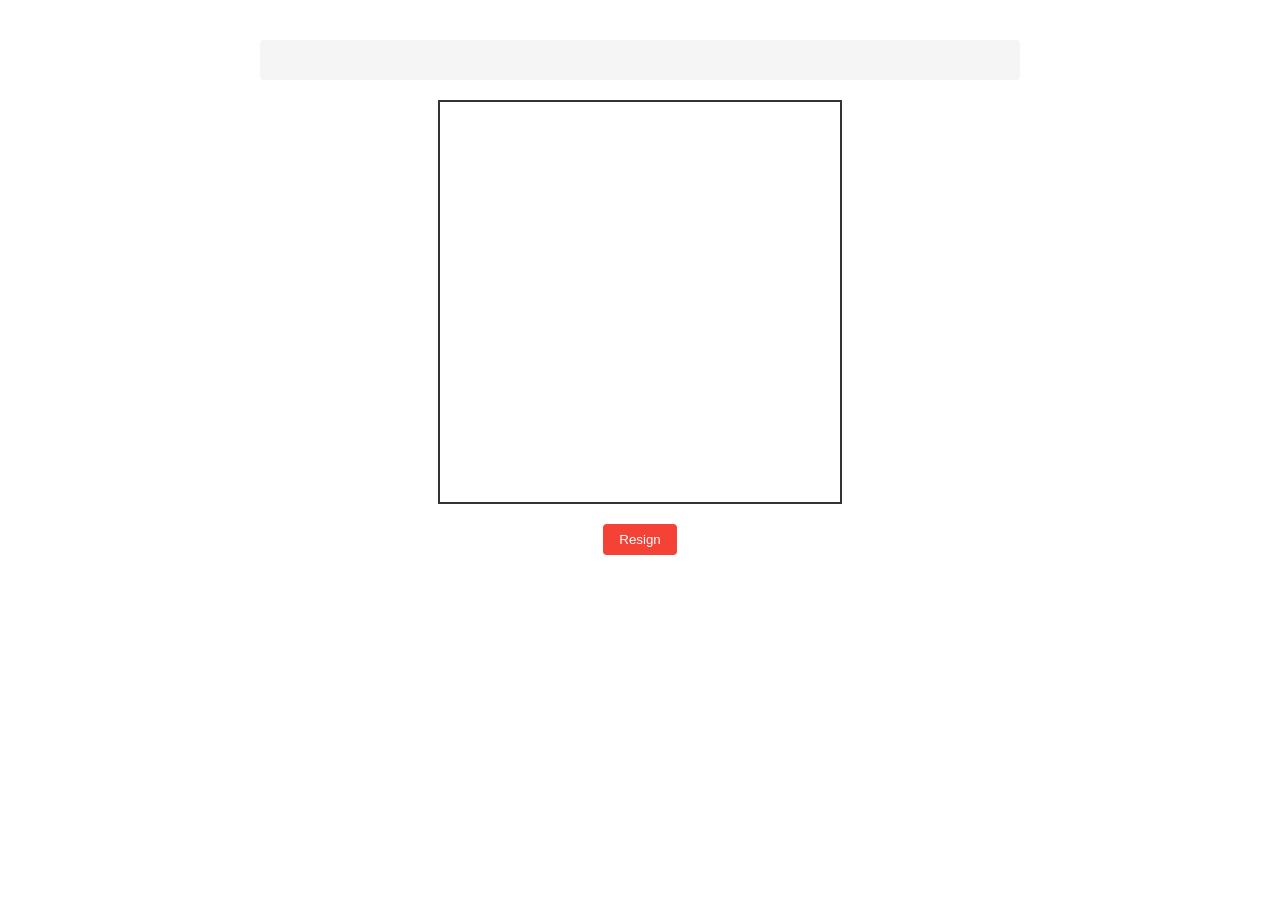
==== src/main/resources/templates/game.html @ b58b46cc "Initial commit-Chess springboot project" ====
<!DOCTYPE html>
<html xmlns:th="http://www.thymeleaf.org">
<head>
    <title>Chess Game</title>
    <style>
        body {
            font-family: Arial, sans-serif;
            max-width: 800px;
            margin: 0 auto;
            padding: 20px;
        }
        .board {
            width: 400px;
            height: 400px;
            margin: 20px auto;
            border: 2px solid #333;
        }
        .row {
            height: 50px;
            display: flex;
        }
        .cell {
            width: 50px;
            height: 50px;
            display: flex;
            align-items: center;
            justify-content: center;
            font-size: 30px;
            cursor: pointer;
        }
        .cell.white { background-color: #fff; }
        .cell.black { background-color: #999; }
        .cell.selected {
            background-color: #7fc97f !important;
        }
        .cell.valid-move {
            background-color: #90EE90 !important;
            cursor: pointer;
        }
        .coordinates {
            font-size: 12px;
            color: #666;
        }
        .game-info {
            margin: 20px;
            padding: 10px;
            background-color: #f5f5f5;
            border-radius: 4px;
        }
        .move-form {
            margin: 20px;
            text-align: center;
        }
        input[type="text"] {
            padding: 5px;
            margin: 0 5px;
        }
        button {
            padding: 8px 16px;
            background-color: #4CAF50;
            color: white;
            border: none;
            border-radius: 4px;
            cursor: pointer;
            margin: 0 5px;
        }
        button:hover { background-color: #45a049; }
        .resign { background-color: #f44336; }
        .resign:hover { background-color: #da190b; }
    </style>
</head>
<body>
    <div class="game-info">
        <h2 th:text="'Current Turn: ' + ${currentPlayer.name} + ' (' + (${currentPlayer.white} ? 'White' : 'Black') + ')'"></h2>
        <p th:if="${gameStatus.name() == 'ACTIVE'}" th:text="${currentPlayer.name} + '\'s turn to move'"></p>
        <p th:if="${gameStatus.name() != 'ACTIVE'}" th:text="'Game Status: ' + ${gameStatus}"></p>
    </div>

    <div class="board">
        <div th:each="row,rowStat : ${positions}" class="row">
            <div th:each="position,colStat : ${row}"
                 th:class="'cell ' + (${(rowStat.index + colStat.index) % 2 == 0} ? 'white' : 'black')"
                 th:data-position="${position}">
                <span th:text="${board.getCell(rowStat.index, colStat.index).piece?.getDisplayChar()}"></span>
            </div>
        </div>
    </div>

    <div class="move-form">
        <form action="/resign" method="post" style="display: inline;">
            <button type="submit" class="resign">Resign</button>
        </form>
    </div>

    <script>
        let selectedCell = null;
        let validMoves = [];

        function clearHighlights() {
            document.querySelectorAll('.cell').forEach(cell => {
                cell.classList.remove('valid-move');
                cell.classList.remove('selected');
            });
            validMoves = [];
        }

        function highlightValidMoves(position) {
            fetch('/validMoves/' + position)
                .then(response => response.json())
                .then(moves => {
                    validMoves = moves;
                    moves.forEach(move => {
                        const cell = document.querySelector(`[data-position="${move}"]`);
                        if (cell) {
                            cell.classList.add('valid-move');
                        }
                    });
                });
        }

        function makeMove(from, to) {
            const formData = new FormData();
            formData.append('from', from);
            formData.append('to', to);

            fetch('/move', {
                method: 'POST',
                body: formData
            }).then(() => {
                window.location.reload();
            });
        }

        document.querySelectorAll('.cell').forEach(cell => {
            cell.addEventListener('click', () => {
                const position = cell.dataset.position;

                if (!selectedCell) {
                    // First click - select piece and show valid moves
                    if (cell.querySelector('span').textContent.trim()) {
                        selectedCell = cell;
                        cell.classList.add('selected');
                        highlightValidMoves(position);
                    }
                } else {
                    // Second click - make the move if valid
                    if (validMoves.includes(position)) {
                        makeMove(selectedCell.dataset.position, position);
                    }
                    clearHighlights();
                    selectedCell = null;
                }
            });
        });
    </script>
</body>
</html>
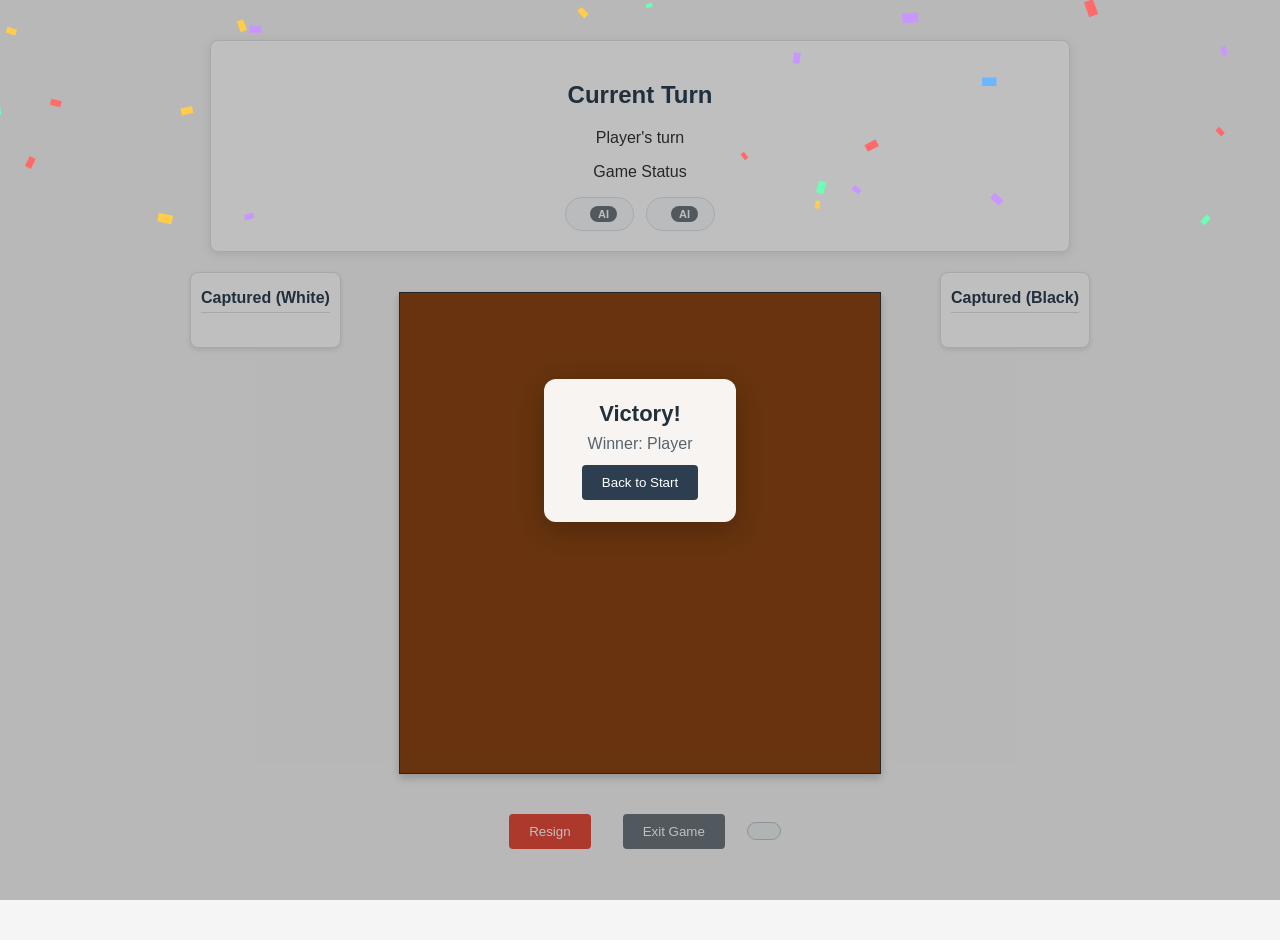
==== commit 1f660c1a: "Initial commit" ====
--- a/src/main/resources/templates/game.html
+++ b/src/main/resources/templates/game.html
@@ -3,93 +3,326 @@
 <head>
     <title>Chess Game</title>
     <style>
+        /* Base styles - Standard Theme */
         body {
-            font-family: Arial, sans-serif;
-            max-width: 800px;
+            font-family: 'Segoe UI', Tahoma, Geneva, Verdana, sans-serif;
+            max-width: 900px;
             margin: 0 auto;
             padding: 20px;
-        }
+            background: #f5f5f5;
+            color: #333;
+            min-height: 100vh;
+        }
+
+        h1, h2, h3, h4 {
+            color: #2c3e50;
+            font-weight: 600;
+        }
+
+        /* Game info panel */
+        .game-info {
+            margin: 20px;
+            padding: 20px;
+            background: white;
+            border-radius: 8px;
+            box-shadow: 0 2px 10px rgba(0, 0, 0, 0.1);
+            border: 1px solid #e0e0e0;
+            text-align: center;
+        }
+
+        .player-info {
+            display: flex;
+            justify-content: center;
+            align-items: center;
+            gap: 12px;
+            margin-top: 15px;
+            flex-wrap: wrap;
+        }
+
+        .player-tag {
+            display: flex;
+            align-items: center;
+            gap: 8px;
+            padding: 8px 16px;
+            background: #f8f9fa;
+            border-radius: 20px;
+            font-weight: 600;
+            border: 1px solid #dee2e6;
+        }
+
+        .ai-badge {
+            background: #6c757d;
+            color: white;
+            padding: 2px 8px;
+            border-radius: 10px;
+            font-size: 11px;
+            font-weight: bold;
+        }
+
+        /* Chess board - Standard appearance */
         .board {
-            width: 400px;
-            height: 400px;
+            width: 480px;
+            height: 480px;
             margin: 20px auto;
-            border: 2px solid #333;
-        }
+            border: 1px solid #333;
+            box-shadow: 0 4px 8px rgba(0, 0, 0, 0.2);
+            overflow: hidden;
+            background: #8B4513; /* Wood color for border */
+        }
+
         .row {
-            height: 50px;
-            display: flex;
-        }
+            height: 60px;
+            display: flex;
+        }
+
         .cell {
-            width: 50px;
-            height: 50px;
+            width: 60px;
+            height: 60px;
             display: flex;
             align-items: center;
             justify-content: center;
-            font-size: 30px;
+            font-size: 40px;
             cursor: pointer;
-        }
-        .cell.white { background-color: #fff; }
-        .cell.black { background-color: #999; }
+            transition: all 0.2s ease;
+            position: relative;
+        }
+
+        .cell.white { 
+            background-color: #f0d9b5; /* Standard light square color */
+        }
+        
+        .cell.black { 
+            background-color: #b58863; /* Standard dark square color */
+        }
+
+        .cell:hover {
+            background-color: rgba(106, 190, 255, 0.3) !important;
+        }
+
         .cell.selected {
-            background-color: #7fc97f !important;
-        }
+            background-color: #aec6cf !important; /* Light blue for selected */
+        }
+
         .cell.valid-move {
-            background-color: #90EE90 !important;
-            cursor: pointer;
-        }
-        .coordinates {
-            font-size: 12px;
-            color: #666;
-        }
-        .game-info {
-            margin: 20px;
+            position: relative;
+        }
+
+        .cell.valid-move::after {
+            content: '';
+            position: absolute;
+            width: 20px;
+            height: 20px;
+            background: rgba(0, 128, 0, 0.5);
+            border-radius: 50%;
+        }
+
+        /* Captured pieces sections */
+        .captured-section {
+            min-width: 120px;
+            text-align: center;
+            background: white;
             padding: 10px;
-            background-color: #f5f5f5;
-            border-radius: 4px;
-        }
+            border-radius: 8px;
+            border: 1px solid #e0e0e0;
+            box-shadow: 0 2px 5px rgba(0, 0, 0, 0.1);
+        }
+
+        .captured-section h4 {
+            margin: 6px 0;
+            color: #2c3e50;
+            border-bottom: 1px solid #e0e0e0;
+            padding-bottom: 5px;
+        }
+
+        .captured-section span {
+            font-size: 20px;
+            margin: 4px;
+            display: inline-block;
+        }
+
+        /* Layout for board and captured pieces */
+        .board-container {
+            display: flex;
+            gap: 12px;
+            justify-content: center;
+            align-items: flex-start;
+            flex-wrap: wrap;
+            margin: 20px 0;
+        }
+
+        /* Move form and buttons */
         .move-form {
             margin: 20px;
             text-align: center;
         }
-        input[type="text"] {
-            padding: 5px;
-            margin: 0 5px;
-        }
+
+        .move-form > div {
+            display: flex;
+            gap: 12px;
+            justify-content: center;
+            align-items: center;
+            flex-wrap: wrap;
+        }
+
         button {
-            padding: 8px 16px;
-            background-color: #4CAF50;
+            padding: 10px 20px;
+            background: #2c3e50;
             color: white;
             border: none;
             border-radius: 4px;
             cursor: pointer;
-            margin: 0 5px;
-        }
-        button:hover { background-color: #45a049; }
-        .resign { background-color: #f44336; }
-        .resign:hover { background-color: #da190b; }
+            margin: 0 10px;
+            font-weight: 500;
+            transition: all 0.2s ease;
+        }
+
+        button:hover { 
+            background: #34495e;
+        }
+
+        .resign { 
+            background: #e74c3c;
+        }
+
+        .resign:hover { 
+            background: #c0392b;
+        }
+
+        /* Player role indicator */
+        .player-role {
+            font-weight: 600;
+            color: #2c3e50;
+            background: #ecf0f1;
+            padding: 8px 16px;
+            border-radius: 20px;
+            border: 1px solid #bdc3c7;
+        }
+
+        /* Responsive adjustments */
+        @media (max-width: 600px) {
+            .board {
+                width: 320px;
+                height: 320px;
+            }
+            
+            .cell {
+                width: 40px;
+                height: 40px;
+                font-size: 26px;
+            }
+            
+            .row {
+                height: 40px;
+            }
+            
+            .player-info {
+                flex-direction: column;
+                gap: 8px;
+            }
+            
+            .board-container {
+                flex-direction: column;
+                align-items: center;
+            }
+            
+            .captured-section {
+                width: 80%;
+            }
+        }
+
+        /* Celebration overlay for wins */
+        .celebration-overlay {
+            position: fixed;
+            inset: 0;
+            display: flex;
+            align-items: center;
+            justify-content: center;
+            background: rgba(0,0,0,0.25);
+            z-index: 9999;
+            pointer-events: none; /* allow clickthrough except controls inside */
+        }
+
+        .celebration-card {
+            background: rgba(255,255,255,0.95);
+            padding: 22px 28px;
+            border-radius: 12px;
+            box-shadow: 0 8px 30px rgba(0,0,0,0.25);
+            text-align: center;
+            pointer-events: auto;
+        }
+
+        .celebration-message {
+            font-size: 22px;
+            font-weight: 800;
+            color: #22303a;
+            margin-bottom: 8px;
+        }
+
+        .celebration-sub {
+            color: #56646e;
+            margin-bottom: 12px;
+        }
     </style>
 </head>
 <body>
     <div class="game-info">
-        <h2 th:text="'Current Turn: ' + ${currentPlayer.name} + ' (' + (${currentPlayer.white} ? 'White' : 'Black') + ')'"></h2>
-        <p th:if="${gameStatus.name() == 'ACTIVE'}" th:text="${currentPlayer.name} + '\'s turn to move'"></p>
-        <p th:if="${gameStatus.name() != 'ACTIVE'}" th:text="'Game Status: ' + ${gameStatus}"></p>
+        <h2 th:text="'Current Turn: ' + ${currentPlayer.name} + ' (' + (${currentPlayer.white} ? 'White' : 'Black') + ')'">Current Turn</h2>
+        <p th:if="${gameStatus.name() == 'ACTIVE'}" th:text="${currentPlayer.name} + '\'s turn to move'">Player's turn</p>
+        <p th:if="${gameStatus.name() != 'ACTIVE'}" th:text="'Game Status: ' + ${gameStatus}">Game Status</p>
+        <div class="player-info">
+            <div class="player-tag">
+                <div th:text="${whitePlayer.name} + ' (White)'"></div>
+                <div th:if="${whiteIsAI}" class="ai-badge">AI</div>
+            </div>
+            <div class="player-tag">
+                <div th:text="${blackPlayer.name} + ' (Black)'"></div>
+                <div th:if="${blackIsAI}" class="ai-badge">AI</div>
+            </div>
+        </div>
     </div>
 
-    <div class="board">
-        <div th:each="row,rowStat : ${positions}" class="row">
-            <div th:each="position,colStat : ${row}"
-                 th:class="'cell ' + (${(rowStat.index + colStat.index) % 2 == 0} ? 'white' : 'black')"
-                 th:data-position="${position}">
-                <span th:text="${board.getCell(rowStat.index, colStat.index).piece?.getDisplayChar()}"></span>
+    <div class="board-container">
+        <div class="captured-section">
+            <h4>Captured (White)</h4>
+            <div>
+                <span th:each="p : ${capturedWhite}" th:text="${p.displayChar}"></span>
+            </div>
+        </div>
+
+        <div class="board" id="board">
+            <!-- iterate server-provided viewRowIndices to render rows in the correct orientation -->
+            <div th:each="rIndex : ${viewRowIndices}" class="row" th:data-row-index="${rIndex}">
+                <div th:each="c : ${#numbers.sequence(0,7)}"
+                     th:class="'cell ' + (${(rIndex + c) % 2 == 0} ? 'white' : 'black')"
+                     th:data-position="${positions[rIndex][c]}"
+                     th:data-row="${rIndex}"
+                     th:data-col="${c}">
+                    <span th:text="${board.getCell(rIndex, c).piece?.getDisplayChar()}"></span>
+                </div>
+            </div>
+        </div>
+
+        <div class="captured-section">
+            <h4>Captured (Black)</h4>
+            <div>
+                <span th:each="p : ${capturedBlack}" th:text="${p.displayChar}"></span>
             </div>
         </div>
     </div>
 
     <div class="move-form">
-        <form action="/resign" method="post" style="display: inline;">
-            <button type="submit" class="resign">Resign</button>
-        </form>
+        <div>
+            <form action="/resign" method="post" style="display: inline;">
+                <button type="submit" class="resign">Resign</button>
+            </form>
+            <form action="/exit" method="post" style="display: inline;">
+                <button type="submit" style="background:#6c757d;">Exit Game</button>
+            </form>
+            <div class="player-role">
+                <span th:if="${viewAsWhite}" th:text="'You are playing: ' + (${whiteIsAI} ? 'AI (White)' : 'White')"></span>
+                <span th:unless="${viewAsWhite}" th:text="'You are playing: ' + (${blackIsAI} ? 'AI (Black)' : 'Black')"></span>
+            </div>
+        </div>
     </div>
 
     <script>
@@ -131,27 +364,104 @@
             });
         }
 
-        document.querySelectorAll('.cell').forEach(cell => {
-            cell.addEventListener('click', () => {
-                const position = cell.dataset.position;
-
-                if (!selectedCell) {
-                    // First click - select piece and show valid moves
-                    if (cell.querySelector('span').textContent.trim()) {
-                        selectedCell = cell;
-                        cell.classList.add('selected');
-                        highlightValidMoves(position);
+        function attachCellListeners() {
+            document.querySelectorAll('.cell').forEach(cell => {
+                cell.addEventListener('click', () => {
+                    const position = cell.dataset.position;
+
+                    if (!selectedCell) {
+                        // First click - select piece and show valid moves
+                        if (cell.querySelector('span').textContent.trim()) {
+                            selectedCell = cell;
+                            cell.classList.add('selected');
+                            highlightValidMoves(position);
+                        }
+                    } else {
+                        // Second click - make the move if valid
+                        if (validMoves.includes(position)) {
+                            makeMove(selectedCell.dataset.position, position);
+                        }
+                        clearHighlights();
+                        selectedCell = null;
                     }
-                } else {
-                    // Second click - make the move if valid
-                    if (validMoves.includes(position)) {
-                        makeMove(selectedCell.dataset.position, position);
-                    }
-                    clearHighlights();
-                    selectedCell = null;
+                });
+            });
+        }
+
+        attachCellListeners();
+
+        // Server controls initial orientation; no client-side flip applied to avoid mismatch with server coordinates.
+    </script>
+
+    <!-- Celebration overlay: shown when someone wins -->
+    <div th:if="${gameStatus.name().contains('WON') or gameStatus.name().contains('MATE')}" class="celebration-overlay" id="celebration">
+        <div class="celebration-card">
+            <div class="celebration-message" th:text="${gameStatus.name().contains('WON') ? (currentPlayer.name + ' wins!') : (currentPlayer.name + ' wins by mate!')}">Victory!</div>
+            <div class="celebration-sub" th:text="'Winner: ' + ${currentPlayer.name}">Winner: Player</div>
+            <div>
+                <form action="/exit" method="post" style="display:inline;"><button type="submit">Back to Start</button></form>
+            </div>
+        </div>
+    </div>
+
+    <script>
+        // minimal confetti using canvas
+        (function(){
+            const overlay = document.getElementById('celebration');
+            if (!overlay) return;
+
+            // create canvas
+            const canvas = document.createElement('canvas');
+            canvas.style.position = 'fixed';
+            canvas.style.left = 0;
+            canvas.style.top = 0;
+            canvas.style.pointerEvents = 'none';
+            canvas.width = window.innerWidth;
+            canvas.height = window.innerHeight;
+            canvas.id = 'confettiCanvas';
+            overlay.appendChild(canvas);
+
+            const ctx = canvas.getContext('2d');
+            const pieces = [];
+            const colors = ['#ffcd4a','#ff6b6b','#6bffb8','#6bb7ff','#c996ff'];
+
+            for (let i=0;i<120;i++) {
+                pieces.push({
+                    x: Math.random()*canvas.width,
+                    y: Math.random()*canvas.height - canvas.height,
+                    vx: (Math.random()-0.5)*3,
+                    vy: 2 + Math.random()*4,
+                    size: 6 + Math.random()*10,
+                    color: colors[Math.floor(Math.random()*colors.length)],
+                    rot: Math.random()*360
+                });
+            }
+
+            let t = 0;
+            function draw() {
+                ctx.clearRect(0,0,canvas.width,canvas.height);
+                t++;
+                for (const p of pieces) {
+                    p.x += p.vx;
+                    p.y += p.vy;
+                    p.rot += p.vx*3;
+                    ctx.save();
+                    ctx.translate(p.x,p.y);
+                    ctx.rotate(p.rot*Math.PI/180);
+                    ctx.fillStyle = p.color;
+                    ctx.fillRect(-p.size/2,-p.size/2,p.size,p.size*0.6);
+                    ctx.restore();
                 }
-            });
-        });
+                requestAnimationFrame(draw);
+            }
+
+            draw();
+
+            // stop confetti after 6s and remove canvas
+            setTimeout(()=>{
+                overlay.removeChild(canvas);
+            }, 6000);
+        })();
     </script>
 </body>
-</html>
+</html>
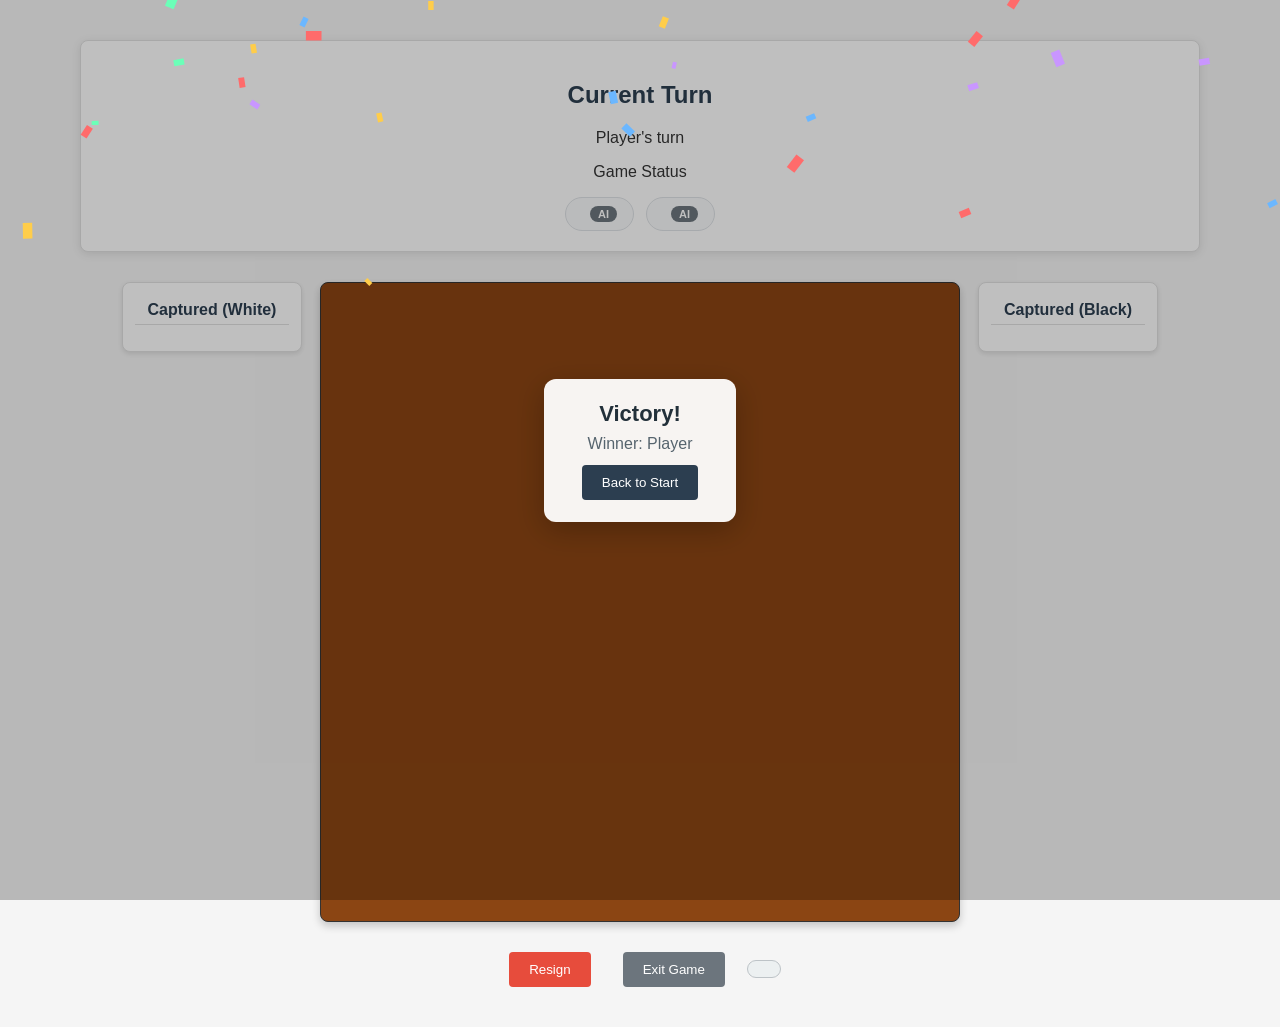
==== commit 38c63111: "Updated code" ====
--- a/src/main/resources/templates/game.html
+++ b/src/main/resources/templates/game.html
@@ -3,13 +3,26 @@
 <head>
     <title>Chess Game</title>
     <style>
+        /* Standard CSS reset for layout */
+        *, *::before, *::after { box-sizing: border-box; }
+
+        :root {
+            --board-size: 640px; /* default board size */
+            --cell-size: calc(var(--board-size) / 8);
+            --board-border: 12px;
+            --sidebar-width: 180px;
+            --gap: 18px;
+            --bg: #f5f5f5;
+            --muted: #2c3e50;
+        }
+
         /* Base styles - Standard Theme */
         body {
             font-family: 'Segoe UI', Tahoma, Geneva, Verdana, sans-serif;
-            max-width: 900px;
+            max-width: 1200px;
             margin: 0 auto;
             padding: 20px;
-            background: #f5f5f5;
+            background: var(--bg);
             color: #333;
             min-height: 100vh;
         }
@@ -59,32 +72,36 @@
             font-weight: bold;
         }
 
-        /* Chess board - Standard appearance */
+        /* Chess board - Standard appearance (grid-based, fluid) */
         .board {
-            width: 480px;
-            height: 480px;
+            width: var(--board-size);
+            height: var(--board-size);
             margin: 20px auto;
+            border-radius: 8px;
             border: 1px solid #333;
             box-shadow: 0 4px 8px rgba(0, 0, 0, 0.2);
             overflow: hidden;
             background: #8B4513; /* Wood color for border */
-        }
-
-        .row {
-            height: 60px;
-            display: flex;
+            display: grid;
+            grid-template-rows: repeat(8, 1fr);
+            grid-template-columns: repeat(8, 1fr);
+        }
+
+        .row { /* kept for server markup but cells are grid children */
+            display: contents; /* allow grid children alignment */
         }
 
         .cell {
-            width: 60px;
-            height: 60px;
+            width: 100%;
+            height: 100%;
             display: flex;
             align-items: center;
             justify-content: center;
-            font-size: 40px;
+            font-size: calc(var(--board-size) / 11.5);
             cursor: pointer;
-            transition: all 0.2s ease;
+            transition: all 0.15s ease;
             position: relative;
+            padding: 6px;
         }
 
         .cell.white { 
@@ -110,8 +127,8 @@
         .cell.valid-move::after {
             content: '';
             position: absolute;
-            width: 20px;
-            height: 20px;
+            width: min(20px, calc(var(--cell-size) / 4));
+            height: min(20px, calc(var(--cell-size) / 4));
             background: rgba(0, 128, 0, 0.5);
             border-radius: 50%;
         }
@@ -143,11 +160,22 @@
         /* Layout for board and captured pieces */
         .board-container {
             display: flex;
-            gap: 12px;
+            gap: var(--gap);
             justify-content: center;
             align-items: flex-start;
             flex-wrap: wrap;
             margin: 20px 0;
+            width: 100%;
+            box-sizing: border-box;
+        }
+
+        /* Default captured-section sizing (stack on small screens) */
+        .captured-section {
+            min-width: 120px;
+            max-width: var(--sidebar-width);
+            width: 100%;
+            box-sizing: border-box;
+            padding: 12px;
         }
 
         /* Move form and buttons */
@@ -199,34 +227,50 @@
         }
 
         /* Responsive adjustments */
-        @media (max-width: 600px) {
+        /* Small screens: scale down variables */
+        @media (max-width: 900px) {
+            :root { --board-size: 520px; }
+        }
+
+        @media (max-width: 700px) {
+            :root { --board-size: 420px; }
+        }
+
+        @media (max-width: 480px) {
+            :root { --board-size: 320px; }
+            .captured-section { width: 80%; }
+            .player-info { flex-direction: column; gap: 8px; }
+            .board-container { flex-direction: column; align-items: center; }
+        }
+
+        /* Laptop and wider: place captured pieces left and right of board */
+        @media (min-width: 900px) {
+            .board-container {
+                flex-wrap: nowrap;
+                align-items: flex-start;
+                justify-content: center;
+                max-width: calc(var(--board-size) + 2 * var(--sidebar-width) + 2 * var(--gap)); /* board + two captured + gaps */
+                margin: 30px auto;
+            }
+
+            .captured-section {
+                flex: 0 0 var(--sidebar-width); /* fixed sidebar width */
+                width: var(--sidebar-width);
+            }
+
             .board {
-                width: 320px;
-                height: 320px;
+                flex: 0 0 var(--board-size);
+                width: var(--board-size);
+                height: var(--board-size);
+                margin: 0;
             }
-            
-            .cell {
-                width: 40px;
-                height: 40px;
-                font-size: 26px;
-            }
-            
-            .row {
-                height: 40px;
-            }
-            
-            .player-info {
-                flex-direction: column;
-                gap: 8px;
-            }
-            
-            .board-container {
-                flex-direction: column;
-                align-items: center;
-            }
-            
-            .captured-section {
-                width: 80%;
+
+            /* Ensure captured lists wrap nicely */
+            .captured-section div {
+                display: flex;
+                flex-wrap: wrap;
+                justify-content: center;
+                gap: 6px;
             }
         }
 
@@ -261,6 +305,29 @@
         .celebration-sub {
             color: #56646e;
             margin-bottom: 12px;
+        }
+        /* Confirm modal styles */
+        .confirm-modal {
+            position: fixed;
+            inset: 0;
+            display: none;
+            align-items: center;
+            justify-content: center;
+            background: rgba(0,0,0,0.4);
+            z-index: 10000;
+        }
+
+        .confirm-modal.show {
+            display: flex;
+        }
+
+        .confirm-card {
+            background: white;
+            padding: 20px 24px;
+            border-radius: 10px;
+            box-shadow: 0 8px 30px rgba(0,0,0,0.25);
+            max-width: 420px;
+            text-align: center;
         }
     </style>
 </head>
@@ -404,6 +471,18 @@
         </div>
     </div>
 
+    <!-- Confirmation modal (reused for exit/resign) -->
+    <div id="confirmModal" class="confirm-modal" aria-hidden="true">
+        <div class="confirm-card" role="dialog" aria-modal="true" aria-labelledby="confirmTitle">
+            <h3 id="confirmTitle">Confirm action</h3>
+            <p id="confirmMessage">Are you sure?</p>
+            <div style="display:flex; gap:12px; justify-content:center; margin-top:12px;">
+                <button id="confirmCancel" class="button button-secondary">Cancel</button>
+                <button id="confirmOk" class="button button-primary">Yes, continue</button>
+            </div>
+        </div>
+    </div>
+
     <script>
         // minimal confetti using canvas
         (function(){
@@ -463,5 +542,62 @@
             }, 6000);
         })();
     </script>
+
+            <script>
+                // Confirmation modal logic
+                const confirmModal = document.getElementById('confirmModal');
+                const confirmMessage = document.getElementById('confirmMessage');
+                const confirmOk = document.getElementById('confirmOk');
+                const confirmCancel = document.getElementById('confirmCancel');
+                let confirmResolve = null;
+
+                function showConfirm(message) {
+                    confirmMessage.textContent = message;
+                    confirmModal.classList.add('show');
+                    return new Promise((resolve) => { confirmResolve = resolve; });
+                }
+
+                function hideConfirm() {
+                    confirmModal.classList.remove('show');
+                    if (confirmResolve) { confirmResolve(false); confirmResolve = null; }
+                }
+
+                confirmCancel.addEventListener('click', () => { hideConfirm(); });
+                confirmOk.addEventListener('click', () => { if (confirmResolve) { confirmResolve(true); confirmResolve = null; } confirmModal.classList.remove('show'); });
+
+                // Intercept exit and resign forms
+                document.querySelectorAll('form[action="/exit"], form[action="/resign"]').forEach(form => {
+                    form.addEventListener('submit', async (e) => {
+                        e.preventDefault();
+                        const action = form.getAttribute('action');
+                        const confirmText = action === '/resign' ? 'Are you sure you want to resign? This cannot be undone.' : 'Are you sure you want to exit to the start screen? Your current game will be lost.';
+                        const ok = await showConfirm(confirmText);
+                        if (ok) form.submit();
+                    });
+                });
+
+                // Play a short celebration audio when overlay exists
+                (function playCelebrationAudio() {
+                    const overlay = document.getElementById('celebration');
+                    if (!overlay) return;
+                    try {
+                        const audioCtx = new (window.AudioContext || window.webkitAudioContext)();
+                        const o = audioCtx.createOscillator();
+                        const g = audioCtx.createGain();
+                        o.type = 'sine';
+                        o.frequency.setValueAtTime(880, audioCtx.currentTime);
+                        g.gain.setValueAtTime(0, audioCtx.currentTime);
+                        o.connect(g);
+                        g.connect(audioCtx.destination);
+                        o.start();
+                        g.gain.linearRampToValueAtTime(0.1, audioCtx.currentTime + 0.02);
+                        o.frequency.linearRampToValueAtTime(1320, audioCtx.currentTime + 0.2);
+                        g.gain.linearRampToValueAtTime(0, audioCtx.currentTime + 1.2);
+                        setTimeout(()=>o.stop(), 1400);
+                    } catch (e) {
+                        // ignore audio failures (autoplay policy etc.)
+                    }
+                })();
+            </script>
 </body>
 </html>
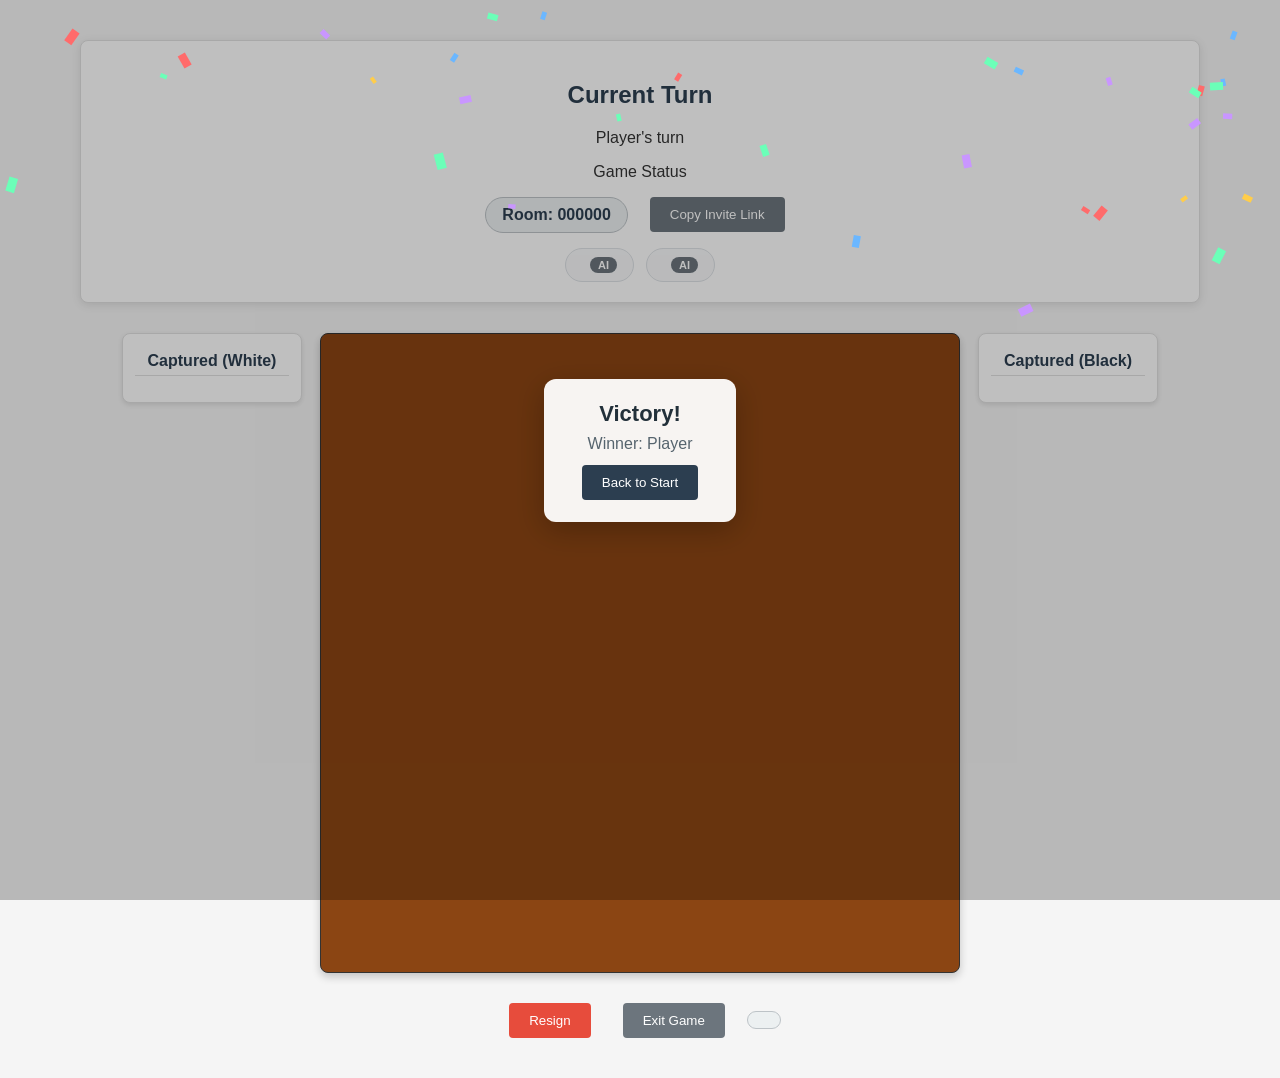
==== commit 3a1a2add: "Fix multiplayer room join flow" ====
--- a/src/main/resources/templates/game.html
+++ b/src/main/resources/templates/game.html
@@ -2,6 +2,7 @@
 <html xmlns:th="http://www.thymeleaf.org">
 <head>
     <title>Chess Game</title>
+    <script src="/js/stomp.umd.min.js"></script>
     <style>
         /* Standard CSS reset for layout */
         *, *::before, *::after { box-sizing: border-box; }
@@ -306,6 +307,64 @@
             color: #56646e;
             margin-bottom: 12px;
         }
+        /* Promotion modal styles */
+        .promotion-modal {
+            position: fixed;
+            inset: 0;
+            display: none;
+            align-items: center;
+            justify-content: center;
+            background: rgba(0,0,0,0.55);
+            z-index: 10001;
+        }
+
+        .promotion-modal.show {
+            display: flex;
+        }
+
+        .promotion-card {
+            background: white;
+            padding: 24px 28px;
+            border-radius: 12px;
+            box-shadow: 0 8px 30px rgba(0,0,0,0.3);
+            text-align: center;
+        }
+
+        .promotion-card h3 {
+            margin: 0 0 16px;
+            color: #2c3e50;
+        }
+
+        .promotion-pieces {
+            display: flex;
+            gap: 12px;
+            justify-content: center;
+        }
+
+        .promotion-piece-btn {
+            width: 64px;
+            height: 64px;
+            font-size: 38px;
+            background: #f8f9fa;
+            border: 2px solid #dee2e6;
+            border-radius: 10px;
+            cursor: pointer;
+            transition: all 0.15s ease;
+            display: flex;
+            align-items: center;
+            justify-content: center;
+            padding: 0;
+            color: inherit;
+            margin: 0;
+        }
+
+        .promotion-piece-btn:hover {
+            background: #4CAF50;
+            border-color: #4CAF50;
+            transform: translateY(-2px);
+            box-shadow: 0 4px 12px rgba(76,175,80,0.35);
+        }
+
         /* Confirm modal styles */
         .confirm-modal {
             position: fixed;
@@ -333,16 +392,22 @@
 </head>
 <body>
     <div class="game-info">
-        <h2 th:text="'Current Turn: ' + ${currentPlayer.name} + ' (' + (${currentPlayer.white} ? 'White' : 'Black') + ')'">Current Turn</h2>
-        <p th:if="${gameStatus.name() == 'ACTIVE'}" th:text="${currentPlayer.name} + '\'s turn to move'">Player's turn</p>
-        <p th:if="${gameStatus.name() != 'ACTIVE'}" th:text="'Game Status: ' + ${gameStatus}">Game Status</p>
+        <h2 id="turnTitle" th:text="'Current Turn: ' + ${currentPlayer.name} + ' (' + (${currentPlayer.white} ? 'White' : 'Black') + ')'">Current Turn</h2>
+        <p id="statusText" th:if="${gameStatus.name() == 'ACTIVE'}" th:text="${currentPlayer.name} + '\'s turn to move'">Player's turn</p>
+        <p id="statusText" th:if="${gameStatus.name() != 'ACTIVE'}" th:text="'Game Status: ' + ${gameStatus}">Game Status</p>
+        <div th:if="${roomId != null}" class="player-info" style="margin-top:8px;">
+            <div class="player-role">
+                Room: <strong id="roomCode" th:text="${roomId}">000000</strong>
+            </div>
+            <button type="button" id="copyRoomLink" style="background:#6c757d;">Copy Invite Link</button>
+        </div>
         <div class="player-info">
             <div class="player-tag">
-                <div th:text="${whitePlayer.name} + ' (White)'"></div>
+                <div id="whitePlayerLabel" th:text="${whitePlayer.name} + ' (White)'"></div>
                 <div th:if="${whiteIsAI}" class="ai-badge">AI</div>
             </div>
             <div class="player-tag">
-                <div th:text="${blackPlayer.name} + ' (Black)'"></div>
+                <div id="blackPlayerLabel" th:text="${blackPlayer.name} + ' (Black)'"></div>
                 <div th:if="${blackIsAI}" class="ai-badge">AI</div>
             </div>
         </div>
@@ -386,67 +451,143 @@
                 <button type="submit" style="background:#6c757d;">Exit Game</button>
             </form>
             <div class="player-role">
-                <span th:if="${viewAsWhite}" th:text="'You are playing: ' + (${whiteIsAI} ? 'AI (White)' : 'White')"></span>
-                <span th:unless="${viewAsWhite}" th:text="'You are playing: ' + (${blackIsAI} ? 'AI (Black)' : 'Black')"></span>
+                <span id="playerRoleLabel" th:if="${viewAsWhite}" th:text="'You are playing: ' + (${whiteIsAI} ? 'AI (White)' : 'White')"></span>
+                <span id="playerRoleLabel" th:unless="${viewAsWhite}" th:text="'You are playing: ' + (${blackIsAI} ? 'AI (Black)' : 'Black')"></span>
             </div>
         </div>
     </div>
+
+    <script th:inline="javascript">
+        const ROOM_ID = /*[[${roomId}]]*/ null;
+        const PLAYER_NAME = /*[[${playerName}]]*/ null;
+    </script>
 
     <script>
         let selectedCell = null;
         let validMoves = [];
+        let currentRoomState = null;
+        let roomRole = null;
+        const isRoomGame = Boolean(ROOM_ID);
+
+        // Piece sets for promotion dialog keyed by color
+        const PROMOTION_PIECES = {
+            white: [
+                { piece: 'q', symbol: '♕', label: 'Queen'  },
+                { piece: 'r', symbol: '♖', label: 'Rook'   },
+                { piece: 'b', symbol: '♗', label: 'Bishop' },
+                { piece: 'n', symbol: '♘', label: 'Knight' }
+            ],
+            black: [
+                { piece: 'q', symbol: '♛', label: 'Queen'  },
+                { piece: 'r', symbol: '♜', label: 'Rook'   },
+                { piece: 'b', symbol: '♝', label: 'Bishop' },
+                { piece: 'n', symbol: '♞', label: 'Knight' }
+            ]
+        };
+
+        // Determine which color is currently moving from server-rendered text
+        let currentColorIsWhite = document.querySelector('.game-info h2')
+            ?.textContent?.includes('White') ?? true;
 
         function clearHighlights() {
             document.querySelectorAll('.cell').forEach(cell => {
-                cell.classList.remove('valid-move');
-                cell.classList.remove('selected');
+                cell.classList.remove('valid-move', 'selected');
             });
             validMoves = [];
         }
 
         function highlightValidMoves(position) {
-            fetch('/validMoves/' + position)
-                .then(response => response.json())
+            const url = isRoomGame
+                ? '/rooms/' + encodeURIComponent(ROOM_ID) + '/validMoves/' + encodeURIComponent(position)
+                : '/validMoves/' + encodeURIComponent(position);
+            fetch(url)
+                .then(r => r.json())
                 .then(moves => {
                     validMoves = moves;
                     moves.forEach(move => {
                         const cell = document.querySelector(`[data-position="${move}"]`);
-                        if (cell) {
-                            cell.classList.add('valid-move');
-                        }
+                        if (cell) cell.classList.add('valid-move');
                     });
                 });
         }
 
-        function makeMove(from, to) {
+        function makeMove(from, to, promotion) {
+            if (isRoomGame) {
+                makeRoomMove(from, to, promotion);
+                return;
+            }
+
             const formData = new FormData();
             formData.append('from', from);
             formData.append('to', to);
-
-            fetch('/move', {
-                method: 'POST',
-                body: formData
-            }).then(() => {
-                window.location.reload();
+            if (promotion) formData.append('promotion', promotion);
+
+            fetch('/move', { method: 'POST', body: formData })
+                .then(() => window.location.reload());
+        }
+
+        /** Returns true if the piece on `cell` is a pawn heading to a promotion rank. */
+        function isPromotionMove(fromCell, toPosition) {
+            const symbol = fromCell.querySelector('span')?.textContent?.trim();
+            const isPawn = symbol === '♙' || symbol === '♟';
+            if (!isPawn) return false;
+            const toRank = parseInt(toPosition[1], 10);
+            // white pawns promote on rank 8, black on rank 1
+            return (currentColorIsWhite && toRank === 8) ||
+                   (!currentColorIsWhite && toRank === 1);
+        }
+
+        /** Show promotion dialog then resolve with the chosen piece letter. */
+        function askPromotion() {
+            return new Promise(resolve => {
+                const modal  = document.getElementById('promotionModal');
+                const pieces = document.getElementById('promotionPieces');
+                const set    = currentColorIsWhite ? PROMOTION_PIECES.white : PROMOTION_PIECES.black;
+
+                pieces.innerHTML = '';
+                set.forEach(({ piece, symbol, label }) => {
+                    const btn = document.createElement('button');
+                    btn.className = 'promotion-piece-btn';
+                    btn.textContent = symbol;
+                    btn.title = label;
+                    btn.setAttribute('aria-label', label);
+                    btn.addEventListener('click', () => {
+                        modal.classList.remove('show');
+                        modal.setAttribute('aria-hidden', 'true');
+                        resolve(piece);
+                    });
+                    pieces.appendChild(btn);
+                });
+
+                modal.classList.add('show');
+                modal.setAttribute('aria-hidden', 'false');
+                // focus first button for keyboard accessibility
+                pieces.querySelector('button')?.focus();
             });
         }
 
         function attachCellListeners() {
             document.querySelectorAll('.cell').forEach(cell => {
-                cell.addEventListener('click', () => {
+                cell.addEventListener('click', async () => {
+                    if (isRoomGame && !canCurrentRoomPlayerMove()) {
+                        return;
+                    }
+
                     const position = cell.dataset.position;
 
                     if (!selectedCell) {
-                        // First click - select piece and show valid moves
                         if (cell.querySelector('span').textContent.trim()) {
                             selectedCell = cell;
                             cell.classList.add('selected');
                             highlightValidMoves(position);
                         }
                     } else {
-                        // Second click - make the move if valid
                         if (validMoves.includes(position)) {
-                            makeMove(selectedCell.dataset.position, position);
+                            let promotion = null;
+                            if (isPromotionMove(selectedCell, position)) {
+                                promotion = await askPromotion();
+                            }
+                            makeMove(selectedCell.dataset.position, position, promotion);
                         }
                         clearHighlights();
                         selectedCell = null;
@@ -457,7 +598,140 @@
 
         attachCellListeners();
 
-        // Server controls initial orientation; no client-side flip applied to avoid mismatch with server coordinates.
+        function canCurrentRoomPlayerMove() {
+            if (!currentRoomState || currentRoomState.roomStatus !== 'ACTIVE') return false;
+            if (!PLAYER_NAME || currentRoomState.currentPlayer !== PLAYER_NAME) return false;
+            if (roomRole === 'white') return currentColorIsWhite;
+            if (roomRole === 'black') return !currentColorIsWhite;
+            return false;
+        }
+
+        function makeRoomMove(from, to, promotion) {
+            const formData = new FormData();
+            formData.append('from', from);
+            formData.append('to', to);
+            formData.append('playerName', PLAYER_NAME);
+            if (promotion) formData.append('promotion', promotion);
+
+            fetch('/room/' + encodeURIComponent(ROOM_ID) + '/move', {
+                method: 'POST',
+                body: formData
+            })
+                .then(r => r.json())
+                .then(resp => {
+                    if (!resp.success && resp.message) {
+                        setRoomMessage(resp.message);
+                    }
+                    return refreshRoomState();
+                });
+        }
+
+        function joinCurrentRoom() {
+            const formData = new FormData();
+            formData.append('playerName', PLAYER_NAME || 'Player');
+
+            return fetch('/room/' + encodeURIComponent(ROOM_ID) + '/join', {
+                method: 'POST',
+                body: formData
+            })
+                .then(r => r.json())
+                .then(resp => {
+                    if (!resp.success) {
+                        setRoomMessage(resp.error || 'Could not join room');
+                        return;
+                    }
+                    roomRole = resp.role;
+                    if (resp.state) applyRoomState(resp.state);
+                });
+        }
+
+        function refreshRoomState() {
+            return fetch('/room/' + encodeURIComponent(ROOM_ID) + '/state')
+                .then(r => r.json())
+                .then(applyRoomState)
+                .catch(() => setRoomMessage('Connection lost. Retrying...'));
+        }
+
+        function applyRoomState(state) {
+            if (!state || !state.success) {
+                setRoomMessage(state?.message || 'Waiting for room state...');
+                return;
+            }
+
+            currentRoomState = state;
+            currentColorIsWhite = state.currentPlayer === state.whitePlayerName;
+
+            updateBoardFromState(state);
+            updateRoomLabels(state);
+        }
+
+        function updateBoardFromState(state) {
+            if (!state.board) return;
+            state.board.flat().forEach(cellState => {
+                const cell = document.querySelector(`[data-position="${cellState.position}"]`);
+                if (!cell) return;
+                const piece = cell.querySelector('span');
+                if (piece) piece.textContent = cellState.display || '';
+            });
+        }
+
+        function updateRoomLabels(state) {
+            const whiteName = state.whitePlayerName || 'White';
+            const blackName = state.blackPlayerName || 'Waiting for opponent...';
+            document.getElementById('whitePlayerLabel').textContent = whiteName + ' (White)';
+            document.getElementById('blackPlayerLabel').textContent = blackName + ' (Black)';
+
+            const colorText = state.currentPlayer === whiteName ? 'White' : 'Black';
+            document.getElementById('turnTitle').textContent = 'Current Turn: ' + state.currentPlayer + ' (' + colorText + ')';
+
+            if (state.roomStatus === 'ACTIVE' && state.playerCount === 2) {
+                document.getElementById('statusText').textContent = state.currentPlayer + "'s turn to move";
+            } else {
+                document.getElementById('statusText').textContent = 'Waiting for opponent to join. Share the room link or room code.';
+            }
+
+            const roleText = roomRole
+                ? 'You are playing: ' + (roomRole === 'white' ? 'White' : 'Black')
+                : 'Joining room...';
+            const canMoveText = canCurrentRoomPlayerMove() ? ' - your turn' : '';
+            document.getElementById('playerRoleLabel').textContent = roleText + canMoveText;
+        }
+
+        function setRoomMessage(message) {
+            const status = document.getElementById('statusText');
+            if (status) status.textContent = message;
+        }
+
+        function setupRoomGame() {
+            if (!PLAYER_NAME || !PLAYER_NAME.trim()) {
+                const enteredName = window.prompt('Enter your name to join this room');
+                if (!enteredName || !enteredName.trim()) {
+                    setRoomMessage('Enter a player name to join this room.');
+                    return;
+                }
+                window.location.href = '/room/' + encodeURIComponent(ROOM_ID) + '?name=' + encodeURIComponent(enteredName.trim());
+                return;
+            }
+
+            const copyButton = document.getElementById('copyRoomLink');
+            if (copyButton) {
+                copyButton.addEventListener('click', () => {
+                    const inviteUrl = window.location.origin + '/room/' + encodeURIComponent(ROOM_ID);
+                    navigator.clipboard?.writeText(inviteUrl);
+                    copyButton.textContent = 'Link Copied';
+                    setTimeout(() => copyButton.textContent = 'Copy Invite Link', 1500);
+                });
+            }
+
+            joinCurrentRoom().then(() => {
+                refreshRoomState();
+                setInterval(refreshRoomState, 1500);
+            });
+        }
+
+        if (isRoomGame) {
+            setupRoomGame();
+        }
     </script>
 
     <!-- Celebration overlay: shown when someone wins -->
@@ -467,6 +741,16 @@
             <div class="celebration-sub" th:text="'Winner: ' + ${currentPlayer.name}">Winner: Player</div>
             <div>
                 <form action="/exit" method="post" style="display:inline;"><button type="submit">Back to Start</button></form>
+            </div>
+        </div>
+    </div>
+
+    <!-- Promotion modal: shown when a pawn reaches the back rank -->
+    <div id="promotionModal" class="promotion-modal" aria-hidden="true">
+        <div class="promotion-card" role="dialog" aria-modal="true" aria-labelledby="promotionTitle">
+            <h3 id="promotionTitle">Promote your pawn</h3>
+            <div class="promotion-pieces" id="promotionPieces">
+                <!-- pieces injected by JS based on current player color -->
             </div>
         </div>
     </div>
@@ -600,4 +884,4 @@
                 })();
             </script>
 </body>
-</html>+</html>
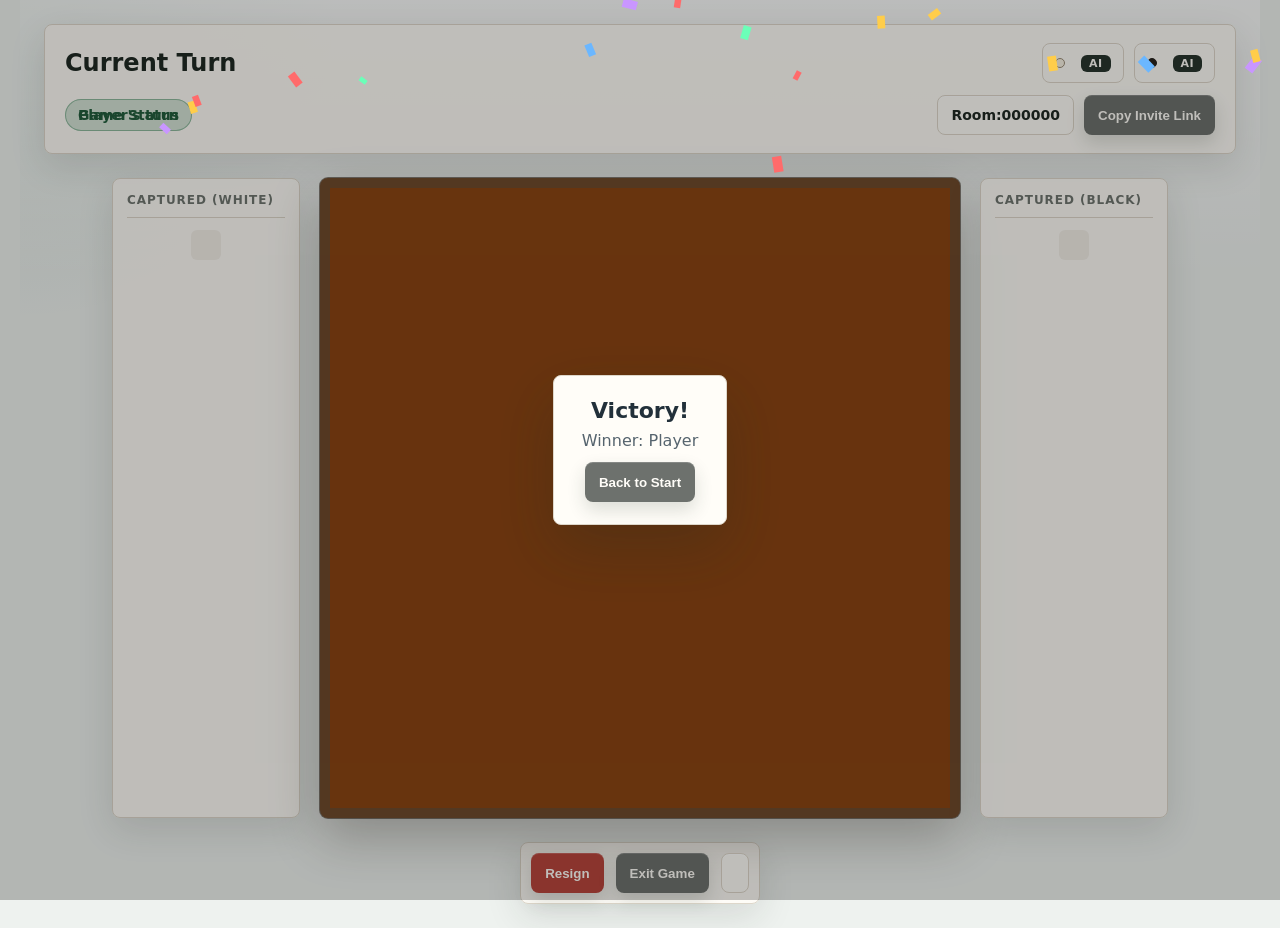
==== commit 3ba719be: "Polish chess game UI" ====
--- a/src/main/resources/templates/game.html
+++ b/src/main/resources/templates/game.html
@@ -387,6 +387,345 @@
             box-shadow: 0 8px 30px rgba(0,0,0,0.25);
             max-width: 420px;
             text-align: center;
+        }
+
+        /* Polished app shell and controls. The board colors and piece rendering above stay intact. */
+        :root {
+            --board-size: 640px;
+            --cell-size: calc(var(--board-size) / 8);
+            --sidebar-width: 188px;
+            --gap: 20px;
+            --page-bg: #eef2ef;
+            --surface: #fffdf8;
+            --surface-strong: #28352d;
+            --surface-soft: #f4f0e8;
+            --line: #ded7ca;
+            --line-strong: #b8a98f;
+            --text: #1f2923;
+            --muted: #6f756f;
+            --accent: #2f7d52;
+            --accent-strong: #225c3c;
+            --danger: #b8453c;
+            --danger-strong: #92342e;
+            --shadow-soft: 0 12px 36px rgba(36, 43, 37, 0.12);
+            --shadow-board: 0 20px 50px rgba(38, 31, 22, 0.28);
+        }
+
+        html {
+            background: var(--page-bg);
+        }
+
+        body {
+            max-width: 1240px;
+            padding: 24px;
+            background:
+                linear-gradient(180deg, rgba(255,255,255,0.68), rgba(255,255,255,0) 280px),
+                radial-gradient(circle at top left, rgba(47,125,82,0.12), transparent 320px),
+                var(--page-bg);
+            color: var(--text);
+            font-family: Inter, ui-sans-serif, system-ui, -apple-system, BlinkMacSystemFont, "Segoe UI", sans-serif;
+        }
+
+        h1, h2, h3, h4 {
+            color: var(--text);
+            letter-spacing: 0;
+        }
+
+        .game-info {
+            margin: 0 auto 22px;
+            padding: 18px 20px;
+            background: rgba(255,253,248,0.94);
+            border: 1px solid var(--line);
+            border-radius: 8px;
+            box-shadow: var(--shadow-soft);
+            text-align: left;
+            display: grid;
+            grid-template-columns: minmax(260px, 1fr) auto;
+            grid-template-areas:
+                "turn players"
+                "status room";
+            gap: 12px 18px;
+            align-items: center;
+        }
+
+        .game-info h2 {
+            grid-area: turn;
+            margin: 0;
+            font-size: 24px;
+            line-height: 1.2;
+            font-weight: 750;
+        }
+
+        .game-info > p {
+            grid-area: status;
+            margin: 0;
+            width: fit-content;
+            max-width: 100%;
+            padding: 7px 12px;
+            border-radius: 999px;
+            border: 1px solid rgba(47,125,82,0.24);
+            background: rgba(47,125,82,0.1);
+            color: var(--accent-strong);
+            font-size: 14px;
+            font-weight: 700;
+        }
+
+        .game-info > .player-info:last-child {
+            grid-area: players;
+            margin-top: 0;
+            justify-content: flex-end;
+        }
+
+        .game-info > .player-info[style] {
+            grid-area: room;
+            margin-top: 0 !important;
+            justify-content: flex-end;
+        }
+
+        .player-info {
+            gap: 10px;
+        }
+
+        .player-tag,
+        .player-role {
+            border-radius: 8px;
+            border: 1px solid var(--line);
+            background: var(--surface);
+            color: var(--text);
+            box-shadow: 0 1px 0 rgba(255,255,255,0.8) inset;
+        }
+
+        .player-tag {
+            min-height: 40px;
+            padding: 8px 12px;
+            font-size: 14px;
+        }
+
+        .player-tag::before {
+            content: "";
+            width: 10px;
+            height: 10px;
+            border-radius: 50%;
+            background: #f7f1e2;
+            border: 1px solid #988b76;
+            flex: 0 0 auto;
+        }
+
+        .player-tag:nth-child(2)::before {
+            background: #26221d;
+            border-color: #26221d;
+        }
+
+        .ai-badge {
+            border-radius: 6px;
+            background: var(--surface-strong);
+            color: #fffdf8;
+            letter-spacing: 0.04em;
+        }
+
+        .board-container {
+            gap: var(--gap);
+            margin: 24px auto;
+            align-items: stretch;
+        }
+
+        .board {
+            border: 10px solid #6f4a2c;
+            border-radius: 8px;
+            box-shadow: var(--shadow-board), 0 0 0 1px rgba(44,31,20,0.55);
+        }
+
+        .cell {
+            font-weight: 500;
+            text-shadow: 0 1px 1px rgba(0,0,0,0.16);
+        }
+
+        .cell:hover {
+            background-color: rgba(47,125,82,0.24) !important;
+            box-shadow: inset 0 0 0 3px rgba(34,92,60,0.24);
+        }
+
+        .cell.selected {
+            background-color: #d9b66a !important;
+            box-shadow: inset 0 0 0 4px rgba(78,55,22,0.26);
+        }
+
+        .cell.valid-move::after {
+            background: rgba(35, 115, 70, 0.58);
+            box-shadow: 0 0 0 5px rgba(255,255,255,0.28);
+        }
+
+        .captured-section {
+            display: flex;
+            flex-direction: column;
+            min-height: 148px;
+            padding: 14px;
+            background: rgba(255,253,248,0.92);
+            border: 1px solid var(--line);
+            border-radius: 8px;
+            box-shadow: var(--shadow-soft);
+            text-align: left;
+        }
+
+        .captured-section h4 {
+            margin: 0 0 12px;
+            padding-bottom: 10px;
+            border-bottom: 1px solid var(--line);
+            color: var(--muted);
+            font-size: 12px;
+            text-transform: uppercase;
+            letter-spacing: 0.08em;
+        }
+
+        .captured-section div {
+            min-height: 42px;
+            align-content: flex-start;
+        }
+
+        .captured-section span {
+            width: 30px;
+            height: 30px;
+            margin: 0;
+            display: inline-flex;
+            align-items: center;
+            justify-content: center;
+            border-radius: 6px;
+            background: var(--surface-soft);
+            color: var(--text);
+            font-size: 20px;
+            line-height: 1;
+        }
+
+        .move-form {
+            margin: 22px auto 0;
+        }
+
+        .move-form > div {
+            width: fit-content;
+            max-width: 100%;
+            margin: 0 auto;
+            padding: 10px;
+            background: rgba(255,253,248,0.92);
+            border: 1px solid var(--line);
+            border-radius: 8px;
+            box-shadow: var(--shadow-soft);
+        }
+
+        button {
+            min-height: 40px;
+            margin: 0;
+            padding: 10px 14px;
+            border-radius: 8px;
+            background: var(--surface-strong);
+            color: #fffdf8;
+            font-weight: 700;
+            letter-spacing: 0;
+            box-shadow: 0 1px 0 rgba(255,255,255,0.16) inset, 0 8px 18px rgba(40,53,45,0.16);
+        }
+
+        button:hover {
+            background: #34463b;
+            transform: translateY(-1px);
+        }
+
+        button:focus-visible,
+        .cell:focus-visible,
+        input:focus-visible {
+            outline: 3px solid rgba(47,125,82,0.28);
+            outline-offset: 2px;
+        }
+
+        .resign {
+            background: var(--danger);
+        }
+
+        .resign:hover {
+            background: var(--danger-strong);
+        }
+
+        #copyRoomLink,
+        form[action="/exit"] button {
+            background: #6d716d !important;
+        }
+
+        #copyRoomLink:hover,
+        form[action="/exit"] button:hover {
+            background: #565c56 !important;
+        }
+
+        .player-role {
+            min-height: 40px;
+            display: inline-flex;
+            align-items: center;
+            padding: 9px 13px;
+            font-size: 14px;
+        }
+
+        .promotion-card,
+        .confirm-card,
+        .celebration-card {
+            border: 1px solid var(--line);
+            border-radius: 8px;
+            background: var(--surface);
+            color: var(--text);
+            box-shadow: 0 24px 60px rgba(31,41,35,0.24);
+        }
+
+        .promotion-piece-btn {
+            border-radius: 8px;
+        }
+
+        @media (max-width: 900px) {
+            :root { --board-size: min(520px, calc(100vw - 48px)); }
+
+            .game-info {
+                grid-template-columns: 1fr;
+                grid-template-areas:
+                    "turn"
+                    "status"
+                    "players"
+                    "room";
+            }
+
+            .game-info > .player-info:last-child,
+            .game-info > .player-info[style] {
+                justify-content: flex-start;
+            }
+        }
+
+        @media (max-width: 700px) {
+            :root { --board-size: min(420px, calc(100vw - 32px)); }
+
+            body {
+                padding: 16px;
+            }
+
+            .game-info {
+                padding: 16px;
+            }
+
+            .game-info h2 {
+                font-size: 21px;
+            }
+
+            .move-form > div {
+                width: 100%;
+            }
+        }
+
+        @media (max-width: 480px) {
+            :root { --board-size: min(340px, calc(100vw - 28px)); }
+
+            .player-info {
+                align-items: stretch;
+            }
+
+            .player-tag,
+            .player-role,
+            .move-form form,
+            .move-form button {
+                width: 100%;
+            }
         }
     </style>
 </head>
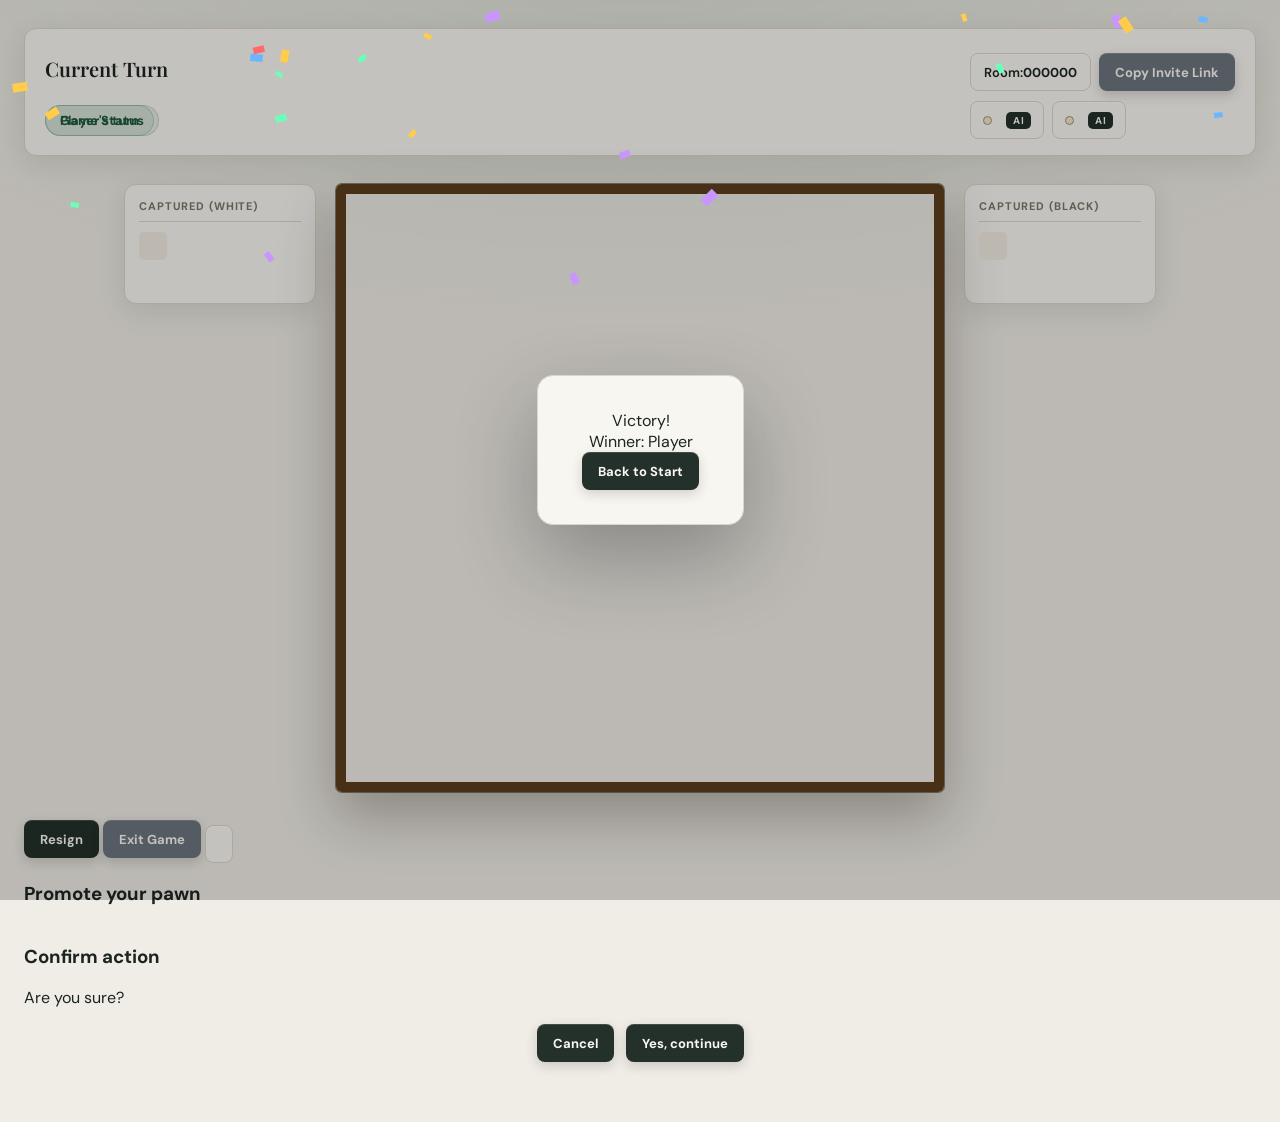
==== commit eb54c478: "Update ChessGame project" ====
--- a/src/main/resources/templates/game.html
+++ b/src/main/resources/templates/game.html
@@ -3,730 +3,679 @@
 <head>
     <title>Chess Game</title>
     <script src="/js/stomp.umd.min.js"></script>
+    <link rel="preconnect" href="https://fonts.googleapis.com">
+    <link href="https://fonts.googleapis.com/css2?family=Playfair+Display:wght@600;800&family=DM+Sans:wght@400;500;700&display=swap" rel="stylesheet">
     <style>
-        /* Standard CSS reset for layout */
+        /* ===== RESET ===== */
         *, *::before, *::after { box-sizing: border-box; }
 
+        /* ===== DESIGN TOKENS ===== */
         :root {
-            --board-size: 640px; /* default board size */
+            --board-size: 608px;
             --cell-size: calc(var(--board-size) / 8);
-            --board-border: 12px;
-            --sidebar-width: 180px;
-            --gap: 18px;
-            --bg: #f5f5f5;
-            --muted: #2c3e50;
-        }
-
-        /* Base styles - Standard Theme */
+            --sidebar-w: 192px;
+            --gap: 20px;
+
+            /* Surfaces */
+            --bg:         #f0ede6;
+            --surface:    #faf8f3;
+            --surface-2:  #f2ede3;
+            --surface-dk: #24302a;
+
+            /* Lines */
+            --line:       #ddd6c8;
+            --line-2:     #c8bfae;
+
+            /* Text */
+            --text:       #1c2420;
+            --muted:      #7a7669;
+
+            /* Accent */
+            --green:      #2e7d52;
+            --green-2:    #1e5c3a;
+            --gold:       #b8922a;
+            --danger:     #b5403a;
+            --danger-2:   #8f312c;
+
+            /* Board */
+            --sq-light:   #f0d9b5;
+            --sq-dark:    #b58863;
+
+            /* Shadows */
+            --sh-soft:    0 8px 28px rgba(28,36,32,.10);
+            --sh-board:   0 24px 56px rgba(30,22,12,.30), 0 0 0 1px rgba(40,28,16,.50);
+
+            /* Animation */
+            --dur-move:   260ms;
+            --dur-ui:     180ms;
+            --ease-spring: cubic-bezier(.34,1.56,.64,1);
+            --ease-smooth: cubic-bezier(.4,0,.2,1);
+            --ease-out:    cubic-bezier(.0,0,.2,1);
+        }
+
+        html { background: var(--bg); }
+
         body {
-            font-family: 'Segoe UI', Tahoma, Geneva, Verdana, sans-serif;
-            max-width: 1200px;
+            font-family: 'DM Sans', system-ui, sans-serif;
+            max-width: 1280px;
             margin: 0 auto;
-            padding: 20px;
-            background: var(--bg);
-            color: #333;
+            padding: 28px 24px 60px;
+            background:
+                radial-gradient(ellipse 900px 400px at 50% -80px, rgba(46,125,82,.10), transparent),
+                var(--bg);
+            color: var(--text);
             min-height: 100vh;
         }
 
-        h1, h2, h3, h4 {
-            color: #2c3e50;
+        /* ===== PAGE HEADER ===== */
+        .page-header {
+            text-align: center;
+            margin-bottom: 28px;
+        }
+
+        .page-header h1 {
+            font-family: 'Playfair Display', Georgia, serif;
+            font-size: 36px;
+            font-weight: 800;
+            margin: 0 0 4px;
+            color: var(--text);
+            letter-spacing: -0.5px;
+        }
+
+        .page-header p {
+            margin: 0;
+            color: var(--muted);
+            font-size: 14px;
+        }
+
+        /* ===== GAME INFO PANEL ===== */
+        .game-info {
+            margin: 0 auto 20px;
+            padding: 16px 20px;
+            background: var(--surface);
+            border: 1px solid var(--line);
+            border-radius: 12px;
+            box-shadow: var(--sh-soft);
+            display: grid;
+            grid-template-columns: 1fr auto;
+            grid-template-rows: auto auto;
+            grid-template-areas:
+                "turn    players"
+                "status  room";
+            gap: 10px 16px;
+            align-items: center;
+        }
+
+        .game-info h2 {
+            grid-area: turn;
+            margin: 0;
+            font-family: 'Playfair Display', Georgia, serif;
+            font-size: 20px;
             font-weight: 600;
-        }
-
-        /* Game info panel */
-        .game-info {
-            margin: 20px;
-            padding: 20px;
-            background: white;
-            border-radius: 8px;
-            box-shadow: 0 2px 10px rgba(0, 0, 0, 0.1);
-            border: 1px solid #e0e0e0;
-            text-align: center;
+            color: var(--text);
+        }
+
+        #statusText {
+            grid-area: status;
+            margin: 0;
+            padding: 6px 14px;
+            border-radius: 999px;
+            border: 1px solid rgba(46,125,82,.22);
+            background: rgba(46,125,82,.09);
+            color: var(--green-2);
+            font-size: 13px;
+            font-weight: 700;
+            width: fit-content;
+            transition: color var(--dur-ui) ease, background var(--dur-ui) ease;
+        }
+
+        #statusText.alert {
+            border-color: rgba(181,64,58,.3);
+            background: rgba(181,64,58,.08);
+            color: var(--danger);
         }
 
         .player-info {
             display: flex;
-            justify-content: center;
             align-items: center;
-            gap: 12px;
-            margin-top: 15px;
+            gap: 8px;
             flex-wrap: wrap;
         }
+
+        .player-info.players-info { grid-area: players; justify-content: flex-end; }
+        .player-info.room-info    { grid-area: room;    justify-content: flex-end; }
 
         .player-tag {
             display: flex;
             align-items: center;
-            gap: 8px;
-            padding: 8px 16px;
-            background: #f8f9fa;
-            border-radius: 20px;
+            gap: 7px;
+            padding: 7px 12px;
+            min-height: 38px;
+            font-size: 13px;
             font-weight: 600;
-            border: 1px solid #dee2e6;
+            border-radius: 8px;
+            border: 1px solid var(--line);
+            background: var(--surface);
+            box-shadow: 0 1px 0 rgba(255,255,255,.8) inset;
+        }
+
+        .player-tag::before {
+            content: "";
+            width: 9px; height: 9px;
+            border-radius: 50%;
+            background: #f2e6c8;
+            border: 1.5px solid #a89070;
+            flex: 0 0 auto;
+        }
+
+        .player-tag.black-tag::before {
+            background: #1e1a16;
+            border-color: #1e1a16;
+        }
+
+        .player-tag.active-tag {
+            border-color: var(--green);
+            box-shadow: 0 0 0 2px rgba(46,125,82,.15), 0 1px 0 rgba(255,255,255,.8) inset;
         }
 
         .ai-badge {
-            background: #6c757d;
-            color: white;
-            padding: 2px 8px;
-            border-radius: 10px;
-            font-size: 11px;
-            font-weight: bold;
-        }
-
-        /* Chess board - Standard appearance (grid-based, fluid) */
-        .board {
-            width: var(--board-size);
-            height: var(--board-size);
-            margin: 20px auto;
+            border-radius: 5px;
+            background: var(--surface-dk);
+            color: #faf8f3;
+            padding: 2px 7px;
+            font-size: 10px;
+            font-weight: 700;
+            letter-spacing: .06em;
+        }
+
+        .player-role {
+            min-height: 38px;
+            display: inline-flex;
+            align-items: center;
+            padding: 7px 13px;
+            font-size: 13px;
+            font-weight: 600;
             border-radius: 8px;
-            border: 1px solid #333;
-            box-shadow: 0 4px 8px rgba(0, 0, 0, 0.2);
-            overflow: hidden;
-            background: #8B4513; /* Wood color for border */
-            display: grid;
-            grid-template-rows: repeat(8, 1fr);
-            grid-template-columns: repeat(8, 1fr);
-        }
-
-        .row { /* kept for server markup but cells are grid children */
-            display: contents; /* allow grid children alignment */
-        }
-
-        .cell {
-            width: 100%;
-            height: 100%;
-            display: flex;
-            align-items: center;
-            justify-content: center;
-            font-size: calc(var(--board-size) / 11.5);
-            cursor: pointer;
-            transition: all 0.15s ease;
-            position: relative;
-            padding: 6px;
-        }
-
-        .cell.white { 
-            background-color: #f0d9b5; /* Standard light square color */
-        }
-        
-        .cell.black { 
-            background-color: #b58863; /* Standard dark square color */
-        }
-
-        .cell:hover {
-            background-color: rgba(106, 190, 255, 0.3) !important;
-        }
-
-        .cell.selected {
-            background-color: #aec6cf !important; /* Light blue for selected */
-        }
-
-        .cell.valid-move {
-            position: relative;
-        }
-
-        .cell.valid-move::after {
-            content: '';
-            position: absolute;
-            width: min(20px, calc(var(--cell-size) / 4));
-            height: min(20px, calc(var(--cell-size) / 4));
-            background: rgba(0, 128, 0, 0.5);
-            border-radius: 50%;
-        }
-
-        /* Captured pieces sections */
-        .captured-section {
-            min-width: 120px;
-            text-align: center;
-            background: white;
-            padding: 10px;
-            border-radius: 8px;
-            border: 1px solid #e0e0e0;
-            box-shadow: 0 2px 5px rgba(0, 0, 0, 0.1);
-        }
-
-        .captured-section h4 {
-            margin: 6px 0;
-            color: #2c3e50;
-            border-bottom: 1px solid #e0e0e0;
-            padding-bottom: 5px;
-        }
-
-        .captured-section span {
-            font-size: 20px;
-            margin: 4px;
-            display: inline-block;
-        }
-
-        /* Layout for board and captured pieces */
+            border: 1px solid var(--line);
+            background: var(--surface);
+            box-shadow: 0 1px 0 rgba(255,255,255,.8) inset;
+        }
+
+        /* ===== BOARD LAYOUT ===== */
         .board-container {
             display: flex;
             gap: var(--gap);
             justify-content: center;
             align-items: flex-start;
             flex-wrap: wrap;
-            margin: 20px 0;
+            margin: 24px auto;
+        }
+
+        /* coord wrapper: holds board + labels */
+        .board-coord-wrapper {
+            position: relative;
+            width: var(--board-size);
+            flex: 0 0 var(--board-size);
+        }
+
+        .coord-files,
+        .coord-ranks {
+            position: absolute;
+            pointer-events: none;
+            z-index: 5;
+        }
+
+        .coord-files {
+            bottom: -22px; left: 0; right: 0;
+            display: flex; justify-content: space-around;
+        }
+
+        .coord-ranks {
+            right: -22px; top: 0; bottom: 0;
+            display: flex; flex-direction: column; justify-content: space-around;
+        }
+
+        .coord-label {
+            font-size: 11px;
+            font-weight: 700;
+            color: var(--muted);
+            width: 16px; height: 16px;
+            display: flex; align-items: center; justify-content: center;
+            opacity: .75;
+            user-select: none;
+        }
+
+        /* ===== CHESS BOARD ===== */
+        .board {
+            width: var(--board-size);
+            height: var(--board-size);
+            display: grid;
+            grid-template-rows: repeat(8,1fr);
+            grid-template-columns: repeat(8,1fr);
+            border: 10px solid #5c3d1e;
+            border-radius: 6px;
+            box-shadow: var(--sh-board);
+            overflow: hidden;
+            position: relative;
+            transition: transform .55s var(--ease-smooth);
+        }
+
+        .board.flipped { transform: rotate(180deg); }
+        .board.flipped .cell { transform: rotate(180deg); }
+
+        .row { display: contents; }
+
+        .cell {
+            width: 100%; height: 100%;
+            display: flex; align-items: center; justify-content: center;
+            font-size: calc(var(--board-size) / 11.2);
+            cursor: pointer;
+            position: relative;
+            padding: 4px;
+            transition: background-color .1s ease;
+            outline: none;
+            user-select: none;
+        }
+
+        .cell span {
+            display: block;
+            line-height: 1;
+            transition: transform .12s var(--ease-spring);
+            pointer-events: none;
+        }
+
+        .cell:hover span { transform: scale(1.05); }
+
+        .cell.white { background-color: var(--sq-light); }
+        .cell.black { background-color: var(--sq-dark); }
+
+        .cell:hover {
+            background-color: rgba(46,125,82,.26) !important;
+            box-shadow: inset 0 0 0 3px rgba(30,92,58,.22);
+        }
+
+        .cell:focus-visible {
+            outline: 3px solid rgba(46,125,82,.65);
+            outline-offset: -3px;
+            z-index: 6;
+        }
+
+        .cell.selected {
+            background-color: #d4a843 !important;
+            box-shadow: inset 0 0 0 4px rgba(90,60,10,.28);
+        }
+
+        /* Last-move highlight */
+        .cell.lm-from::before,
+        .cell.lm-to::before {
+            content: '';
+            position: absolute; inset: 0;
+            background: rgba(172,206,40,.32);
+            animation: fadeIn .3s ease forwards;
+            pointer-events: none;
+            z-index: 0;
+        }
+
+        /* Valid move dot */
+        .cell.valid-move::after {
+            content: '';
+            position: absolute;
+            width: min(22px, calc(var(--cell-size) / 3.6));
+            height: min(22px, calc(var(--cell-size) / 3.6));
+            background: rgba(30,100,60,.55);
+            border-radius: 50%;
+            box-shadow: 0 0 0 4px rgba(255,255,255,.18);
+            animation: dotIn .2s var(--ease-spring) forwards;
+            pointer-events: none;
+            z-index: 2;
+        }
+
+        /* Valid capture ring */
+        .cell.valid-capture::after {
+            content: '';
+            position: absolute;
+            inset: 3px;
+            background: transparent;
+            border: 4px solid rgba(30,100,60,.55);
+            border-radius: 2px;
+            animation: dotIn .2s var(--ease-spring) forwards;
+            pointer-events: none;
+            z-index: 2;
+        }
+
+        /* In-check pulse */
+        .cell.in-check {
+            animation: checkPulse 1.1s ease-in-out infinite !important;
+            z-index: 3;
+        }
+
+        /* ===== CAPTURED PIECES ===== */
+        .captured-section {
+            display: flex; flex-direction: column;
+            min-height: 120px;
+            min-width: 110px; max-width: var(--sidebar-w);
             width: 100%;
-            box-sizing: border-box;
-        }
-
-        /* Default captured-section sizing (stack on small screens) */
-        .captured-section {
-            min-width: 120px;
-            max-width: var(--sidebar-width);
-            width: 100%;
-            box-sizing: border-box;
-            padding: 12px;
-        }
-
-        /* Move form and buttons */
+            padding: 14px;
+            background: var(--surface);
+            border: 1px solid var(--line);
+            border-radius: 12px;
+            box-shadow: var(--sh-soft);
+        }
+
+        .captured-section h4 {
+            margin: 0 0 10px;
+            padding-bottom: 8px;
+            border-bottom: 1px solid var(--line);
+            color: var(--muted);
+            font-size: 11px;
+            text-transform: uppercase;
+            letter-spacing: .08em;
+            font-weight: 700;
+        }
+
+        .captured-section > div {
+            min-height: 38px;
+            display: flex; flex-wrap: wrap;
+            align-content: flex-start; gap: 4px;
+        }
+
+        .captured-section span {
+            width: 28px; height: 28px;
+            display: inline-flex; align-items: center; justify-content: center;
+            border-radius: 5px;
+            background: var(--surface-2);
+            font-size: 17px; line-height: 1;
+            animation: capturedIn .3s var(--ease-spring) forwards;
+        }
+
+        /* ===== MOVE HISTORY ===== */
+        .move-history-panel {
+            margin: 0 auto 20px;
+            padding: 14px 16px;
+            background: var(--surface);
+            border: 1px solid var(--line);
+            border-radius: 12px;
+            box-shadow: var(--sh-soft);
+            display: flex; flex-direction: column;
+            max-height: 210px;
+            overflow: hidden;
+        }
+
+        .move-history-panel h4 {
+            margin: 0 0 10px;
+            padding-bottom: 8px;
+            border-bottom: 1px solid var(--line);
+            color: var(--muted);
+            font-size: 11px; text-transform: uppercase;
+            letter-spacing: .08em; font-weight: 700;
+        }
+
+        .move-history-scroll {
+            overflow-y: auto; flex: 1;
+        }
+
+        .move-history-list {
+            display: grid;
+            grid-template-columns: 28px 1fr 1fr;
+            gap: 1px 6px;
+            font-size: 12.5px;
+            font-family: 'DM Mono', 'Courier New', monospace;
+        }
+
+        .mh-num  { color: var(--muted); text-align: right; padding: 3px 2px; }
+        .mh-cell {
+            padding: 3px 7px;
+            border-radius: 4px;
+            animation: mhSlideIn .22s var(--ease-spring) both;
+            cursor: default;
+        }
+        .mh-cell:hover { background: var(--surface-2); }
+        .mh-cell.white-mv { color: var(--text); }
+        .mh-cell.black-mv { color: var(--muted); }
+        .mh-cell.latest   { background: rgba(46,125,82,.10); color: var(--green-2); font-weight: 700; }
+        .mh-empty         { grid-column: 2; color: var(--muted); font-style: italic; padding: 3px 7px; }
+
+        /* ===== CONTROLS ===== */
         .move-form {
-            margin: 20px;
-            text-align: center;
-        }
-
-        .move-form > div {
+            margin: 20px auto 0;
+        }
+
+        .controls-bar {
             display: flex;
-            gap: 12px;
+            gap: 8px;
             justify-content: center;
             align-items: center;
             flex-wrap: wrap;
-        }
-
-        button {
-            padding: 10px 20px;
-            background: #2c3e50;
-            color: white;
-            border: none;
-            border-radius: 4px;
-            cursor: pointer;
-            margin: 0 10px;
-            font-weight: 500;
-            transition: all 0.2s ease;
-        }
-
-        button:hover { 
-            background: #34495e;
-        }
-
-        .resign { 
-            background: #e74c3c;
-        }
-
-        .resign:hover { 
-            background: #c0392b;
-        }
-
-        /* Player role indicator */
-        .player-role {
-            font-weight: 600;
-            color: #2c3e50;
-            background: #ecf0f1;
-            padding: 8px 16px;
-            border-radius: 20px;
-            border: 1px solid #bdc3c7;
-        }
-
-        /* Responsive adjustments */
-        /* Small screens: scale down variables */
-        @media (max-width: 900px) {
-            :root { --board-size: 520px; }
-        }
-
-        @media (max-width: 700px) {
-            :root { --board-size: 420px; }
-        }
-
-        @media (max-width: 480px) {
-            :root { --board-size: 320px; }
-            .captured-section { width: 80%; }
-            .player-info { flex-direction: column; gap: 8px; }
-            .board-container { flex-direction: column; align-items: center; }
-        }
-
-        /* Laptop and wider: place captured pieces left and right of board */
-        @media (min-width: 900px) {
-            .board-container {
-                flex-wrap: nowrap;
-                align-items: flex-start;
-                justify-content: center;
-                max-width: calc(var(--board-size) + 2 * var(--sidebar-width) + 2 * var(--gap)); /* board + two captured + gaps */
-                margin: 30px auto;
-            }
-
-            .captured-section {
-                flex: 0 0 var(--sidebar-width); /* fixed sidebar width */
-                width: var(--sidebar-width);
-            }
-
-            .board {
-                flex: 0 0 var(--board-size);
-                width: var(--board-size);
-                height: var(--board-size);
-                margin: 0;
-            }
-
-            /* Ensure captured lists wrap nicely */
-            .captured-section div {
-                display: flex;
-                flex-wrap: wrap;
-                justify-content: center;
-                gap: 6px;
-            }
-        }
-
-        /* Celebration overlay for wins */
-        .celebration-overlay {
-            position: fixed;
-            inset: 0;
-            display: flex;
-            align-items: center;
-            justify-content: center;
-            background: rgba(0,0,0,0.25);
-            z-index: 9999;
-            pointer-events: none; /* allow clickthrough except controls inside */
-        }
-
-        .celebration-card {
-            background: rgba(255,255,255,0.95);
-            padding: 22px 28px;
-            border-radius: 12px;
-            box-shadow: 0 8px 30px rgba(0,0,0,0.25);
-            text-align: center;
-            pointer-events: auto;
-        }
-
-        .celebration-message {
-            font-size: 22px;
-            font-weight: 800;
-            color: #22303a;
-            margin-bottom: 8px;
-        }
-
-        .celebration-sub {
-            color: #56646e;
-            margin-bottom: 12px;
-        }
-        /* Promotion modal styles */
-        .promotion-modal {
-            position: fixed;
-            inset: 0;
-            display: none;
-            align-items: center;
-            justify-content: center;
-            background: rgba(0,0,0,0.55);
-            z-index: 10001;
-        }
-
-        .promotion-modal.show {
-            display: flex;
-        }
-
-        .promotion-card {
-            background: white;
-            padding: 24px 28px;
-            border-radius: 12px;
-            box-shadow: 0 8px 30px rgba(0,0,0,0.3);
-            text-align: center;
-        }
-
-        .promotion-card h3 {
-            margin: 0 0 16px;
-            color: #2c3e50;
-        }
-
-        .promotion-pieces {
-            display: flex;
-            gap: 12px;
-            justify-content: center;
-        }
-
-        .promotion-piece-btn {
-            width: 64px;
-            height: 64px;
-            font-size: 38px;
-            background: #f8f9fa;
-            border: 2px solid #dee2e6;
-            border-radius: 10px;
-            cursor: pointer;
-            transition: all 0.15s ease;
-            display: flex;
-            align-items: center;
-            justify-content: center;
-            padding: 0;
-            color: inherit;
-            margin: 0;
-        }
-
-        .promotion-piece-btn:hover {
-            background: #4CAF50;
-            border-color: #4CAF50;
-            transform: translateY(-2px);
-            box-shadow: 0 4px 12px rgba(76,175,80,0.35);
-        }
-
-        /* Confirm modal styles */
-        .confirm-modal {
-            position: fixed;
-            inset: 0;
-            display: none;
-            align-items: center;
-            justify-content: center;
-            background: rgba(0,0,0,0.4);
-            z-index: 10000;
-        }
-
-        .confirm-modal.show {
-            display: flex;
-        }
-
-        .confirm-card {
-            background: white;
-            padding: 20px 24px;
-            border-radius: 10px;
-            box-shadow: 0 8px 30px rgba(0,0,0,0.25);
-            max-width: 420px;
-            text-align: center;
-        }
-
-        /* Polished app shell and controls. The board colors and piece rendering above stay intact. */
-        :root {
-            --board-size: 640px;
-            --cell-size: calc(var(--board-size) / 8);
-            --sidebar-width: 188px;
-            --gap: 20px;
-            --page-bg: #eef2ef;
-            --surface: #fffdf8;
-            --surface-strong: #28352d;
-            --surface-soft: #f4f0e8;
-            --line: #ded7ca;
-            --line-strong: #b8a98f;
-            --text: #1f2923;
-            --muted: #6f756f;
-            --accent: #2f7d52;
-            --accent-strong: #225c3c;
-            --danger: #b8453c;
-            --danger-strong: #92342e;
-            --shadow-soft: 0 12px 36px rgba(36, 43, 37, 0.12);
-            --shadow-board: 0 20px 50px rgba(38, 31, 22, 0.28);
-        }
-
-        html {
-            background: var(--page-bg);
-        }
-
-        body {
-            max-width: 1240px;
-            padding: 24px;
-            background:
-                linear-gradient(180deg, rgba(255,255,255,0.68), rgba(255,255,255,0) 280px),
-                radial-gradient(circle at top left, rgba(47,125,82,0.12), transparent 320px),
-                var(--page-bg);
-            color: var(--text);
-            font-family: Inter, ui-sans-serif, system-ui, -apple-system, BlinkMacSystemFont, "Segoe UI", sans-serif;
-        }
-
-        h1, h2, h3, h4 {
-            color: var(--text);
-            letter-spacing: 0;
-        }
-
-        .game-info {
-            margin: 0 auto 22px;
-            padding: 18px 20px;
-            background: rgba(255,253,248,0.94);
-            border: 1px solid var(--line);
-            border-radius: 8px;
-            box-shadow: var(--shadow-soft);
-            text-align: left;
-            display: grid;
-            grid-template-columns: minmax(260px, 1fr) auto;
-            grid-template-areas:
-                "turn players"
-                "status room";
-            gap: 12px 18px;
-            align-items: center;
-        }
-
-        .game-info h2 {
-            grid-area: turn;
-            margin: 0;
-            font-size: 24px;
-            line-height: 1.2;
-            font-weight: 750;
-        }
-
-        .game-info > p {
-            grid-area: status;
-            margin: 0;
-            width: fit-content;
-            max-width: 100%;
-            padding: 7px 12px;
-            border-radius: 999px;
-            border: 1px solid rgba(47,125,82,0.24);
-            background: rgba(47,125,82,0.1);
-            color: var(--accent-strong);
-            font-size: 14px;
-            font-weight: 700;
-        }
-
-        .game-info > .player-info:last-child {
-            grid-area: players;
-            margin-top: 0;
-            justify-content: flex-end;
-        }
-
-        .game-info > .player-info[style] {
-            grid-area: room;
-            margin-top: 0 !important;
-            justify-content: flex-end;
-        }
-
-        .player-info {
-            gap: 10px;
-        }
-
-        .player-tag,
-        .player-role {
-            border-radius: 8px;
-            border: 1px solid var(--line);
-            background: var(--surface);
-            color: var(--text);
-            box-shadow: 0 1px 0 rgba(255,255,255,0.8) inset;
-        }
-
-        .player-tag {
-            min-height: 40px;
-            padding: 8px 12px;
-            font-size: 14px;
-        }
-
-        .player-tag::before {
-            content: "";
-            width: 10px;
-            height: 10px;
-            border-radius: 50%;
-            background: #f7f1e2;
-            border: 1px solid #988b76;
-            flex: 0 0 auto;
-        }
-
-        .player-tag:nth-child(2)::before {
-            background: #26221d;
-            border-color: #26221d;
-        }
-
-        .ai-badge {
-            border-radius: 6px;
-            background: var(--surface-strong);
-            color: #fffdf8;
-            letter-spacing: 0.04em;
-        }
-
-        .board-container {
-            gap: var(--gap);
-            margin: 24px auto;
-            align-items: stretch;
-        }
-
-        .board {
-            border: 10px solid #6f4a2c;
-            border-radius: 8px;
-            box-shadow: var(--shadow-board), 0 0 0 1px rgba(44,31,20,0.55);
-        }
-
-        .cell {
-            font-weight: 500;
-            text-shadow: 0 1px 1px rgba(0,0,0,0.16);
-        }
-
-        .cell:hover {
-            background-color: rgba(47,125,82,0.24) !important;
-            box-shadow: inset 0 0 0 3px rgba(34,92,60,0.24);
-        }
-
-        .cell.selected {
-            background-color: #d9b66a !important;
-            box-shadow: inset 0 0 0 4px rgba(78,55,22,0.26);
-        }
-
-        .cell.valid-move::after {
-            background: rgba(35, 115, 70, 0.58);
-            box-shadow: 0 0 0 5px rgba(255,255,255,0.28);
-        }
-
-        .captured-section {
-            display: flex;
-            flex-direction: column;
-            min-height: 148px;
-            padding: 14px;
-            background: rgba(255,253,248,0.92);
-            border: 1px solid var(--line);
-            border-radius: 8px;
-            box-shadow: var(--shadow-soft);
-            text-align: left;
-        }
-
-        .captured-section h4 {
-            margin: 0 0 12px;
-            padding-bottom: 10px;
-            border-bottom: 1px solid var(--line);
-            color: var(--muted);
-            font-size: 12px;
-            text-transform: uppercase;
-            letter-spacing: 0.08em;
-        }
-
-        .captured-section div {
-            min-height: 42px;
-            align-content: flex-start;
-        }
-
-        .captured-section span {
-            width: 30px;
-            height: 30px;
-            margin: 0;
-            display: inline-flex;
-            align-items: center;
-            justify-content: center;
-            border-radius: 6px;
-            background: var(--surface-soft);
-            color: var(--text);
-            font-size: 20px;
-            line-height: 1;
-        }
-
-        .move-form {
-            margin: 22px auto 0;
-        }
-
-        .move-form > div {
             width: fit-content;
             max-width: 100%;
             margin: 0 auto;
-            padding: 10px;
-            background: rgba(255,253,248,0.92);
+            padding: 10px 14px;
+            background: var(--surface);
             border: 1px solid var(--line);
+            border-radius: 12px;
+            box-shadow: var(--sh-soft);
+        }
+
+        button {
+            min-height: 38px;
+            padding: 8px 16px;
+            border: none;
             border-radius: 8px;
-            box-shadow: var(--shadow-soft);
-        }
-
-        button {
-            min-height: 40px;
+            background: var(--surface-dk);
+            color: #faf8f3;
+            font-family: 'DM Sans', system-ui, sans-serif;
+            font-size: 13px;
+            font-weight: 700;
+            cursor: pointer;
             margin: 0;
-            padding: 10px 14px;
-            border-radius: 8px;
-            background: var(--surface-strong);
-            color: #fffdf8;
-            font-weight: 700;
-            letter-spacing: 0;
-            box-shadow: 0 1px 0 rgba(255,255,255,0.16) inset, 0 8px 18px rgba(40,53,45,0.16);
-        }
-
-        button:hover {
-            background: #34463b;
-            transform: translateY(-1px);
-        }
-
-        button:focus-visible,
-        .cell:focus-visible,
-        input:focus-visible {
-            outline: 3px solid rgba(47,125,82,0.28);
+            transition:
+                background var(--dur-ui) ease,
+                transform .1s ease,
+                box-shadow .1s ease;
+            box-shadow:
+                0 1px 0 rgba(255,255,255,.14) inset,
+                0 4px 12px rgba(28,36,32,.18);
+        }
+
+        button:hover  { background: #374840; transform: translateY(-1px); }
+        button:active { transform: translateY(0); box-shadow: 0 2px 6px rgba(28,36,32,.18); }
+
+        button:focus-visible {
+            outline: 3px solid rgba(46,125,82,.45);
             outline-offset: 2px;
         }
 
-        .resign {
-            background: var(--danger);
-        }
-
-        .resign:hover {
-            background: var(--danger-strong);
-        }
-
-        #copyRoomLink,
-        form[action="/exit"] button {
-            background: #6d716d !important;
-        }
-
-        #copyRoomLink:hover,
-        form[action="/exit"] button:hover {
-            background: #565c56 !important;
-        }
-
-        .player-role {
-            min-height: 40px;
-            display: inline-flex;
-            align-items: center;
-            padding: 9px 13px;
-            font-size: 14px;
-        }
-
-        .promotion-card,
-        .confirm-card,
-        .celebration-card {
+        .btn-resign  { background: var(--danger); }
+        .btn-resign:hover { background: var(--danger-2); }
+
+        .btn-muted   { background: #656b65; }
+        .btn-muted:hover { background: #505650; }
+
+        .btn-flip    { background: #3d5a80; }
+        .btn-flip:hover { background: #2e4560; }
+
+        .btn-undo    { background: #7a6434; }
+        .btn-undo:hover { background: #5e4c28; }
+
+        /* ===== ANIMATED PIECE ===== */
+        .anim-piece {
+            position: absolute;
+            display: flex; align-items: center; justify-content: center;
+            pointer-events: none;
+            z-index: 1000;
+            will-change: transform;
+            transition: transform var(--dur-move) var(--ease-smooth);
+        }
+
+        /* ===== MODALS ===== */
+        .modal-backdrop {
+            position: fixed; inset: 0;
+            display: none; align-items: center; justify-content: center;
+            background: rgba(0,0,0,.52);
+            z-index: 10001;
+        }
+        .modal-backdrop.show { display: flex; }
+
+        .modal-card {
             border: 1px solid var(--line);
-            border-radius: 8px;
+            border-radius: 14px;
             background: var(--surface);
             color: var(--text);
-            box-shadow: 0 24px 60px rgba(31,41,35,0.24);
-        }
-
-        .promotion-piece-btn {
-            border-radius: 8px;
+            box-shadow: 0 32px 80px rgba(20,28,24,.30);
+            padding: 28px 32px;
+            text-align: center;
+            animation: modalIn .32s var(--ease-spring) forwards;
+            max-width: 92vw;
+        }
+
+        .modal-card h3 {
+            margin: 0 0 18px;
+            font-family: 'Playfair Display', Georgia, serif;
+            font-size: 22px;
+        }
+
+        .modal-card p { margin: 0 0 20px; color: var(--muted); font-size: 14px; }
+
+        .modal-actions { display: flex; gap: 10px; justify-content: center; }
+
+        .promotion-pieces { display: flex; gap: 10px; justify-content: center; }
+
+        .promo-btn {
+            width: 68px; height: 68px;
+            font-size: 40px;
+            background: var(--surface-2);
+            border: 2px solid var(--line) !important;
+            border-radius: 10px !important;
+            cursor: pointer;
+            display: flex; align-items: center; justify-content: center;
+            padding: 0; margin: 0;
+            transition: all .15s var(--ease-spring) !important;
+            box-shadow: none !important;
+            color: inherit;
+            animation: promoIn .4s var(--ease-spring) both;
+            opacity: 0;
+        }
+        .promo-btn:nth-child(1) { animation-delay: .04s; }
+        .promo-btn:nth-child(2) { animation-delay: .09s; }
+        .promo-btn:nth-child(3) { animation-delay: .14s; }
+        .promo-btn:nth-child(4) { animation-delay: .19s; }
+
+        .promo-btn:hover {
+            background: var(--green) !important;
+            border-color: var(--green) !important;
+            transform: translateY(-5px) scale(1.1) !important;
+            box-shadow: 0 10px 24px rgba(46,125,82,.38) !important;
+            color: white;
+        }
+
+        /* ===== CELEBRATION ===== */
+        .celebration-overlay {
+            position: fixed; inset: 0;
+            display: flex; align-items: center; justify-content: center;
+            background: rgba(0,0,0,.22);
+            z-index: 9999;
+            pointer-events: none;
+        }
+
+        .celebration-card {
+            background: rgba(250,248,243,.97);
+            border: 1px solid var(--line);
+            border-radius: 16px;
+            box-shadow: 0 32px 80px rgba(20,28,24,.30);
+            padding: 34px 44px;
+            text-align: center;
+            pointer-events: auto;
+            animation: modalIn .5s var(--ease-spring) forwards;
+        }
+
+        .cel-trophy { font-size: 52px; margin-bottom: 10px; animation: trophyBounce .6s var(--ease-spring) .3s both; }
+        .cel-title  { font-family: 'Playfair Display', Georgia, serif; font-size: 28px; font-weight: 800; margin: 0 0 6px; }
+        .cel-sub    { color: var(--muted); margin: 0 0 20px; font-size: 14px; }
+
+        /* ===== KEYFRAMES ===== */
+        @keyframes fadeIn    { from { opacity:0 } to { opacity:1 } }
+
+        @keyframes dotIn {
+            0%   { transform: scale(0);    opacity: 0; }
+            65%  { transform: scale(1.28); opacity: 1; }
+            100% { transform: scale(1);    opacity: 1; }
+        }
+
+        @keyframes checkPulse {
+            0%,100% {
+                background-color: rgba(200,40,36,.22) !important;
+                box-shadow: inset 0 0 0 3px rgba(200,40,36,.65);
+            }
+            50% {
+                background-color: rgba(200,40,36,.42) !important;
+                box-shadow: inset 0 0 0 5px rgba(200,40,36,.95), 0 0 22px rgba(200,40,36,.5);
+            }
+        }
+
+        @keyframes mhSlideIn {
+            from { transform: translateX(12px); opacity: 0; }
+            to   { transform: translateX(0);    opacity: 1; }
+        }
+
+        @keyframes capturedIn {
+            from { transform: scale(0) rotate(-20deg); opacity: 0; }
+            to   { transform: scale(1) rotate(0deg);   opacity: 1; }
+        }
+
+        @keyframes modalIn {
+            from { transform: scale(.84) translateY(10px); opacity: 0; }
+            to   { transform: scale(1)   translateY(0);    opacity: 1; }
+        }
+
+        @keyframes promoIn {
+            from { transform: translateY(18px) scale(.7); opacity: 0; }
+            to   { transform: translateY(0)    scale(1);  opacity: 1; }
+        }
+
+        @keyframes trophyBounce {
+            from { transform: scale(0) rotate(-30deg); opacity: 0; }
+            to   { transform: scale(1) rotate(0deg);   opacity: 1; }
+        }
+
+        @keyframes pieceAppear {
+            from { transform: scale(.5) rotate(-15deg); opacity: 0; }
+            to   { transform: scale(1)  rotate(0deg);   opacity: 1; }
+        }
+
+        /* ===== RESPONSIVE ===== */
+        @media (min-width: 900px) {
+            .board-container { flex-wrap: nowrap; margin: 28px auto; }
+            .captured-section { flex: 0 0 var(--sidebar-w); width: var(--sidebar-w); }
+            .board-coord-wrapper { flex: 0 0 var(--board-size); }
         }
 
         @media (max-width: 900px) {
             :root { --board-size: min(520px, calc(100vw - 48px)); }
-
             .game-info {
                 grid-template-columns: 1fr;
-                grid-template-areas:
-                    "turn"
-                    "status"
-                    "players"
-                    "room";
-            }
-
-            .game-info > .player-info:last-child,
-            .game-info > .player-info[style] {
-                justify-content: flex-start;
-            }
+                grid-template-areas: "turn" "status" "players" "room";
+            }
+            .player-info.players-info,
+            .player-info.room-info { justify-content: flex-start; }
         }
 
         @media (max-width: 700px) {
             :root { --board-size: min(420px, calc(100vw - 32px)); }
-
-            body {
-                padding: 16px;
-            }
-
-            .game-info {
-                padding: 16px;
-            }
-
-            .game-info h2 {
-                font-size: 21px;
-            }
-
-            .move-form > div {
-                width: 100%;
-            }
+            body { padding: 16px 14px 48px; }
         }
 
         @media (max-width: 480px) {
             :root { --board-size: min(340px, calc(100vw - 28px)); }
-
-            .player-info {
-                align-items: stretch;
-            }
-
-            .player-tag,
-            .player-role,
-            .move-form form,
-            .move-form button {
-                width: 100%;
-            }
-        }
+            .board-container { flex-direction: column; align-items: center; }
+            .captured-section { width: 82%; max-width: none; }
+            .controls-bar { width: 100%; justify-content: center; }
+            .move-form { width: 100%; }
+        }
+
+        /* scrollbar style */
+        .move-history-scroll::-webkit-scrollbar { width: 4px; }
+        .move-history-scroll::-webkit-scrollbar-track { background: transparent; }
+        .move-history-scroll::-webkit-scrollbar-thumb { background: var(--line-2); border-radius: 2px; }
     </style>
 </head>
 <body>
@@ -799,12 +748,15 @@
     <script th:inline="javascript">
         const ROOM_ID = /*[[${roomId}]]*/ null;
         const PLAYER_NAME = /*[[${playerName}]]*/ null;
+        let PLAYER_TOKEN = /*[[${playerToken}]]*/ null;
     </script>
 
     <script>
         let selectedCell = null;
         let validMoves = [];
         let currentRoomState = null;
+        let lastRoomMoveNumber = 0;
+        let moveAnimationInProgress = false;
         let roomRole = null;
         const isRoomGame = Boolean(ROOM_ID);
 
@@ -908,25 +860,30 @@
         function attachCellListeners() {
             document.querySelectorAll('.cell').forEach(cell => {
                 cell.addEventListener('click', async () => {
-                    if (isRoomGame && !canCurrentRoomPlayerMove()) {
-                        return;
-                    }
-
                     const position = cell.dataset.position;
 
                     if (!selectedCell) {
+                        // First click: select a piece.
+                        // In a room game, only allow selecting your own pieces on your turn.
+                        if (isRoomGame && !canCurrentRoomPlayerMove()) {
+                            return;
+                        }
                         if (cell.querySelector('span').textContent.trim()) {
                             selectedCell = cell;
                             cell.classList.add('selected');
                             highlightValidMoves(position);
                         }
                     } else {
+                        // Second click: move the selected piece or deselect.
                         if (validMoves.includes(position)) {
-                            let promotion = null;
-                            if (isPromotionMove(selectedCell, position)) {
-                                promotion = await askPromotion();
+                            // Only submit the move if it's still our turn (guard against race conditions)
+                            if (!isRoomGame || canCurrentRoomPlayerMove()) {
+                                let promotion = null;
+                                if (isPromotionMove(selectedCell, position)) {
+                                    promotion = await askPromotion();
+                                }
+                                makeMove(selectedCell.dataset.position, position, promotion);
                             }
-                            makeMove(selectedCell.dataset.position, position, promotion);
                         }
                         clearHighlights();
                         selectedCell = null;
@@ -938,11 +895,21 @@
         attachCellListeners();
 
         function canCurrentRoomPlayerMove() {
-            if (!currentRoomState || currentRoomState.roomStatus !== 'ACTIVE') return false;
-            if (!PLAYER_NAME || currentRoomState.currentPlayer !== PLAYER_NAME) return false;
+            // If state hasn't loaded yet but we have a role, allow interaction optimistically.
+            // This prevents a blank period right after joining where nothing can be clicked.
+            if (!currentRoomState) {
+                // No state yet — be permissive only if we haven't received a state saying it's inactive
+                return roomRole !== null;
+            }
+            if (currentRoomState.roomStatus !== 'ACTIVE') return false;
+            if (!PLAYER_NAME) return false;
+            // It's this player's turn when the server says so
+            if (currentRoomState.currentPlayer !== PLAYER_NAME) return false;
+            // Verify color matches role to prevent desyncs
             if (roomRole === 'white') return currentColorIsWhite;
             if (roomRole === 'black') return !currentColorIsWhite;
-            return false;
+            // roomRole not yet assigned — allow move since server will validate anyway
+            return true;
         }
 
         function makeRoomMove(from, to, promotion) {
@@ -950,6 +917,9 @@
             formData.append('from', from);
             formData.append('to', to);
             formData.append('playerName', PLAYER_NAME);
+            if (PLAYER_TOKEN) {
+                formData.append('playerToken', PLAYER_TOKEN);
+            }
             if (promotion) formData.append('promotion', promotion);
 
             fetch('/room/' + encodeURIComponent(ROOM_ID) + '/move', {
@@ -980,6 +950,9 @@
                         return;
                     }
                     roomRole = resp.role;
+                    if (resp.playerToken) {
+                        PLAYER_TOKEN = resp.playerToken;
+                    }
                     if (resp.state) applyRoomState(resp.state);
                 });
         }
@@ -991,13 +964,85 @@
                 .catch(() => setRoomMessage('Connection lost. Retrying...'));
         }
 
+        function animateRoomMove(from, to, done) {
+            const board = document.getElementById('board');
+            if (!board) {
+                done();
+                return;
+            }
+            const source = board.querySelector(`[data-position="${from}"]`);
+            const target = board.querySelector(`[data-position="${to}"]`);
+            if (!source || !target) {
+                done();
+                return;
+            }
+            const sourcePiece = source.querySelector('span');
+            if (!sourcePiece || !sourcePiece.textContent.trim()) {
+                done();
+                return;
+            }
+
+            const boardRect = board.getBoundingClientRect();
+            const sourceRect = source.getBoundingClientRect();
+            const targetRect = target.getBoundingClientRect();
+
+            const clone = document.createElement('span');
+            clone.className = 'anim-piece';
+            clone.textContent = sourcePiece.textContent.trim();
+            clone.style.width = `${sourceRect.width}px`;
+            clone.style.height = `${sourceRect.height}px`;
+            clone.style.fontSize = window.getComputedStyle(sourcePiece).fontSize;
+            clone.style.left = `${sourceRect.left - boardRect.left}px`;
+            clone.style.top = `${sourceRect.top - boardRect.top}px`;
+            clone.style.transform = 'translate(0, 0)';
+
+            board.appendChild(clone);
+            requestAnimationFrame(() => {
+                const dx = targetRect.left - sourceRect.left;
+                const dy = targetRect.top - sourceRect.top;
+                clone.style.transform = `translate(${dx}px, ${dy}px)`;
+            });
+
+            const cleanup = () => {
+                if (clone.parentElement) {
+                    clone.parentElement.removeChild(clone);
+                }
+                done();
+            };
+
+            clone.addEventListener('transitionend', cleanup, { once: true });
+            setTimeout(() => {
+                if (clone.parentElement) {
+                    cleanup();
+                }
+            }, 300);
+        }
+
         function applyRoomState(state) {
             if (!state || !state.success) {
                 setRoomMessage(state?.message || 'Waiting for room state...');
                 return;
             }
 
+            const shouldAnimate = currentRoomState && !moveAnimationInProgress &&
+                state.lastMoveNumber > lastRoomMoveNumber &&
+                state.playerMove && state.playerMove.from && state.playerMove.to;
+
+            if (shouldAnimate) {
+                moveAnimationInProgress = true;
+                animateRoomMove(state.playerMove.from, state.playerMove.to, () => {
+                    moveAnimationInProgress = false;
+                    currentRoomState = state;
+                    lastRoomMoveNumber = state.lastMoveNumber;
+                    currentColorIsWhite = state.currentPlayer === state.whitePlayerName;
+                    updateBoardFromState(state);
+                    updateRoomLabels(state);
+                });
+                return;
+            }
+
             currentRoomState = state;
+            lastRoomMoveNumber = state.lastMoveNumber || 0;
             currentColorIsWhite = state.currentPlayer === state.whitePlayerName;
 
             updateBoardFromState(state);
@@ -1223,4 +1268,4 @@
                 })();
             </script>
 </body>
-</html>
+</html>
